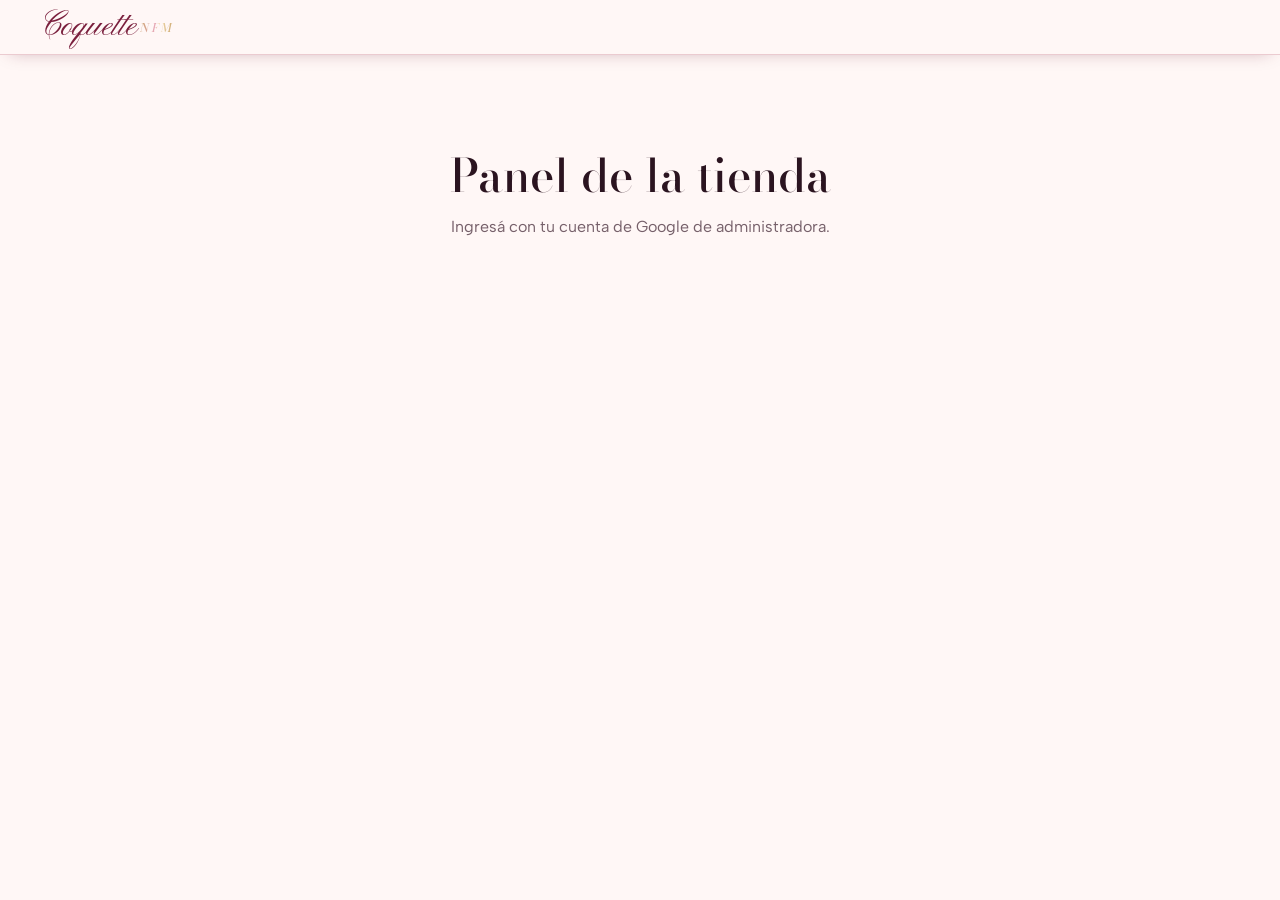
==== admin.html @ 736897d4 "Carrito agrupado: una tarjeta por prenda con sus colores/talles adentro Co-Authored-By: Claude Opus " ====
<!doctype html>
<html lang="es-AR">
<head>
  <meta charset="utf-8">
  <meta name="color-scheme" content="only light">
  <meta name="viewport" content="width=device-width, initial-scale=1, viewport-fit=cover">
  <meta name="robots" content="noindex">
  <title>Coquette · Administración</title>
  <link rel="preconnect" href="https://fonts.googleapis.com">
  <link rel="preconnect" href="https://fonts.gstatic.com" crossorigin>
  <link href="https://fonts.googleapis.com/css2?family=Bodoni+Moda:ital,opsz,wght@0,6..96,400..700;1,6..96,400..700&family=Albert+Sans:wght@400;500;600;700&display=swap" rel="stylesheet">
  <link rel="preload" href="fonts/pinyon-script.woff2" as="font" type="font/woff2" crossorigin>
  <link rel="stylesheet" href="styles.css?v=202611051848">
  <link rel="stylesheet" href="admin.css?v=202611051848">
</head>
<body class="admin">
  <header class="barra con-borde">
    <a class="marca" href="./">Coquette<small>NFM</small></a>
    <div class="barra-acciones">
      <span class="admin-email" id="adminEmail"></span>
      <button class="cuenta" id="btnSalir" hidden>Salir</button>
    </div>
  </header>

  <main class="admin-main">
    <section id="ingreso" class="admin-ingreso">
      <h1>Panel de la tienda</h1>
      <p>Ingresá con tu cuenta de Google de administradora.</p>
      <div class="google-btn" id="googleAdmin"></div>
      <p class="error" id="errorIngreso" role="alert" hidden></p>
    </section>

    <section id="panel" hidden>
      <nav class="pestanas" aria-label="Secciones del panel">
        <button data-vista="pedidos" aria-pressed="true">Pedidos</button>
        <button data-vista="publicaciones" aria-pressed="false">Publicaciones <span class="pestana-n" id="nPendientes" hidden>0</span></button>
      </nav>
      <div id="vistaPedidos">
      <div class="admin-cabeza">
        <h1>Pedidos</h1>
        <button class="boton secundario" id="btnRecargar">Actualizar</button>
      </div>
      <div class="resumen" id="resumen"></div>
      <form class="entrega-codigo" id="formCodigo" autocomplete="off">
        <h2>🤝 Entrega en punto de encuentro</h2>
        <p>Pedile a la clienta su código (le llegó por mail) y escribilo acá.</p>
        <div class="entrega-fila">
          <input id="codigoEntrega" maxlength="6" placeholder="Ej: BNB95T" aria-label="Código de entrega" autocapitalize="characters" spellcheck="false">
          <button class="boton principal" type="submit">Validar</button>
        </div>
        <div id="resultadoCodigo" aria-live="polite"></div>
        <details class="pendientes-encuentro" id="pendEncuentro">
          <summary>¿La clienta no tiene su código? <b>Reenviáselo</b> <span id="nPendEnc"></span></summary>
          <div id="listaPendEnc"></div>
        </details>
      </form>
      <div class="admin-filtros">
        <nav class="categorias admin-estados" id="filtros" aria-label="Filtrar por estado"></nav>
        <input type="search" id="buscar" placeholder="Buscar por pedido, nombre, email o teléfono" aria-label="Buscar pedidos">
      </div>
      <div id="lista" class="admin-lista" aria-live="polite"></div>
      </div>

      <div id="vistaPublicaciones" hidden>
        <div class="admin-cabeza">
          <h1>Publicaciones</h1>
          <button class="boton secundario" id="btnRecargarPub">Actualizar</button>
        </div>
        <p class="pub-ayuda">Los productos nuevos de Armony esperan acá hasta que los publiques. Las variantes con aviso ⚠️ no se venden hasta que Armony corrija el precio.</p>
        <div class="admin-filtros">
          <nav class="categorias admin-estados" id="filtrosPub" aria-label="Filtrar publicaciones"></nav>
          <input type="search" id="buscarPub" placeholder="Buscar producto" aria-label="Buscar producto">
        </div>
        <div id="listaPub" class="pub-lista" aria-live="polite"></div>
      </div>
    </section>
  </main>

  <dialog class="modal fotos-dlg" id="dlgFotos" aria-labelledby="tituloFotos">
    <div class="modal-contenido">
      <button class="cerrar" data-cerrar aria-label="Cerrar">×</button>
      <h2 id="tituloFotos">Fotos</h2>
      <p class="fotos-sub" id="fotosSub"></p>
      <div class="fotos-cambio" id="fotosCambio" hidden></div>
      <div class="fotos-eleccion" id="fotosEleccion">
        <p><b>¿Qué fotos se publican?</b> Tocá el círculo ○ de cada foto (de Armony o tuyas) en el orden que querés que aparezcan. La 1 es la portada.</p>
        <p class="eleccion-estado" id="eleccionEstado"></p>
        <button class="boton secundario" id="eleccionLimpiar" hidden>Quitar selección</button>
      </div>

      <section>
        <div class="fotos-cabeza">
          <h3>Fotos originales de Armony <small id="nArmony"></small></h3>
          <div class="fotos-botones">
            <button class="boton secundario" id="zipArmony">⬇ Descargar todas (alta calidad)</button>
            <a id="fotosLink" target="_blank" rel="noopener">Ver publicación ↗</a>
          </div>
        </div>
        <p class="fotos-nota">Tocá una foto para verla en grande. Las descargas son en la calidad original, para usarlas en Gemini.</p>
        <div class="fotos-grilla grande" id="fotosArmony"></div>
      </section>

      <section>
        <div class="fotos-cabeza">
          <h3>Mis fotos <small id="nMias"></small></h3>
          <div class="fotos-botones">
            <button class="boton secundario" id="zipMias" hidden>⬇ Descargar mis fotos</button>
            <label class="boton principal fotos-subir"><input type="file" id="fotosInput" accept="image/*" multiple hidden>＋ Subir fotos</label>
          </div>
        </div>
        <p class="fotos-nota">En tu Drive se guardan en buena calidad; la tienda muestra una versión liviana para que cargue rápido.</p>
        <p class="fotos-progreso" id="fotosProgreso" hidden></p>
        <div class="fotos-grilla grande" id="fotosMias"></div>
      </section>
    </div>
    <div class="visor" id="visor" hidden>
      <button class="visor-cerrar" data-visor="cerrar" aria-label="Cerrar">×</button>
      <button class="visor-flecha izq" data-visor="-1" aria-label="Anterior">‹</button>
      <img id="visorImg" alt="">
      <button class="visor-flecha der" data-visor="1" aria-label="Siguiente">›</button>
      <div class="visor-pie"><span id="visorCuenta"></span><a id="visorBajar" target="_blank" rel="noopener" class="boton principal">⬇ Abrir en alta calidad</a></div>
    </div>
  </dialog>

  <div class="tostada" id="tostada" role="status" aria-live="polite" hidden></div>

  <script src="config.js?v=202611051848"></script>
  <script src="https://accounts.google.com/gsi/client" async defer></script>
  <script src="admin.js?v=202611051848"></script>
</body>
</html>
---- styles.css ----
/* Coquette — hoja de estilos
   Paleta: leche (fondo), rosa empolvado (superficies), bordó (marca y acciones),
   ciruela (texto), pistacho (estado positivo). */
:root {
  --leche: #FFF7F6;
  --rosa: #F4D7DB;
  --rosa-claro: #FBEBED;
  --linea: #EBCBD0;
  --bordo: #7A1F3D;
  --bordo-hondo: #5C1229;
  --ciruela: #2B1420;
  --gris: #76606A;
  --pistacho: #C7D6AE;
  --pistacho-hondo: #3F5A22;
  --alerta: #A3261F;
  --serif: "Bodoni Moda", "Didot", Georgia, serif;
  --sans: "Albert Sans", system-ui, -apple-system, "Segoe UI", sans-serif;
  --borde: 1px solid var(--linea);
  --sombra: 0 18px 50px rgba(92, 18, 41, .18);
  --ancho: 1240px;
  --gutter: clamp(16px, 4vw, 40px);
  color-scheme: light;
}

* { box-sizing: border-box; }
html { -webkit-text-size-adjust: 100%; scroll-behavior: smooth; }
body {
  margin: 0;
  background: var(--leche);
  color: var(--ciruela);
  font: 400 16px/1.55 var(--sans);
  overflow-x: hidden;
}
img { display: block; max-width: 100%; }
button, input, select { font: inherit; color: inherit; }
button { cursor: pointer; }
a { color: var(--bordo); }
:focus-visible { outline: 2px solid var(--bordo); outline-offset: 3px; border-radius: 4px; }
[hidden] { display: none !important; }

.saltar { position: absolute; left: -999px; top: 8px; background: var(--bordo); color: #fff; padding: 8px 14px; z-index: 50; border-radius: 6px; }
.saltar:focus { left: 8px; }

/* ---------- Barra ---------- */
.barra {
  position: sticky; top: 0; z-index: 20;
  display: flex; flex-wrap: wrap; align-items: center; justify-content: space-between;
  gap: 8px 12px;
  padding: 10px var(--gutter);
  background: color-mix(in srgb, var(--leche) 92%, transparent);
  backdrop-filter: saturate(1.4) blur(10px);
  border-bottom: 1px solid transparent;
  transition: border-color .2s;
}
.barra.con-borde { border-bottom-color: var(--linea); }
.marca {
  font: italic 500 30px/1 var(--serif);
  color: var(--bordo); text-decoration: none; letter-spacing: -.01em;
}
.barra-acciones { display: flex; align-items: center; gap: 4px; }
.icono {
  position: relative; display: grid; place-items: center;
  width: 44px; height: 44px; border: 0; background: none; border-radius: 50%;
}
.icono:hover { background: var(--rosa-claro); }
.icono svg { width: 23px; height: 23px; fill: none; stroke: var(--ciruela); stroke-width: 1.6; stroke-linecap: round; stroke-linejoin: round; }
.cuenta {
  height: 36px; padding: 0 14px; border-radius: 18px;
  border: var(--borde); background: #fff; font-weight: 500; font-size: 14px;
  max-width: 150px; overflow: hidden; text-overflow: ellipsis; white-space: nowrap;
}
.cuenta:hover { border-color: var(--bordo); }
.contador {
  position: absolute; top: 4px; right: 2px;
  min-width: 19px; height: 19px; padding: 0 5px; border-radius: 10px;
  background: var(--bordo); color: #fff; font-size: 11px; font-weight: 700; line-height: 19px; text-align: center;
}
.contador.salta { animation: salta .4s ease; }
@keyframes salta { 40% { transform: scale(1.35); } }
.busqueda { flex-basis: 100%; }
.busqueda input {
  width: 100%; height: 44px; padding: 0 16px; border-radius: 22px;
  border: var(--borde); background: #fff; font-size: 16px;
}

/* ---------- Portada con perchero ---------- */
.portada { max-width: var(--ancho); margin: 0 auto; padding: clamp(12px, 3vw, 28px) var(--gutter) 0; }
.portada-marca {
  margin: 0;
  font: italic 400 clamp(96px, 24vw, 300px)/.82 var(--serif);
  letter-spacing: -.045em; color: var(--bordo);
  margin-left: -.04em;
  padding-bottom: .16em; /* lugar para la cola de la "q" */
}
.tarjeta, .prenda { color: inherit; text-decoration: none; }
@media (min-width: 900px) {
  .portada { display: grid; grid-template-columns: auto 1fr; align-items: end; column-gap: 48px; }
  .portada-texto { margin: 0 0 3.2em; justify-self: start; }
  .perchero { grid-column: 1 / -1; }
}
.tostada .chip { color: var(--ciruela); }
.portada-texto { max-width: 34ch; margin: 14px 0 0; font-size: clamp(16px, 2vw, 19px); color: var(--gris); }

.perchero { position: relative; margin: clamp(26px, 5vw, 48px) 0 0 calc(50% - 50vw); width: 100vw; }
.perchero .perchero-prendas { padding-left: max(var(--gutter), calc((100vw - var(--ancho)) / 2 + var(--gutter))); }
.perchero-barra {
  position: absolute; left: 0; right: 0; top: 10px; height: 3px;
  background: linear-gradient(90deg, #b9a07a, #e9d8b6 30%, #b9a07a 60%, #e9d8b6);
  box-shadow: 0 1px 0 rgba(0,0,0,.08);
}
.perchero-prendas {
  display: flex; gap: clamp(14px, 2vw, 24px);
  padding: 0 var(--gutter) 8px;
  overflow-x: auto; scrollbar-width: none;
}
.perchero-prendas::-webkit-scrollbar { display: none; }
.prenda {
  flex: 0 0 auto; width: clamp(132px, 30vw, 210px);
  border: 0; padding: 0; background: none; text-align: left;
  scroll-snap-align: start;
  transform-origin: 50% 0;
}
.prenda::before { /* gancho de la percha */
  content: ""; display: block; width: 18px; height: 22px; margin: 0 auto -2px;
  border: 2px solid #b9a07a; border-bottom: 0; border-radius: 10px 10px 0 0;
}
.prenda img {
  width: 100%; aspect-ratio: 3 / 4.2; object-fit: cover;
  border-radius: 999px 999px 10px 10px;
  background: var(--rosa);
}
.prenda span { display: block; margin-top: 8px; font-size: 13px; color: var(--gris); }
.cargando .prenda img { animation: brilla 1.4s ease-in-out infinite; }
@keyframes brilla { 50% { opacity: .55; } }
.perchero.mece .prenda { animation: mece 1.6s ease-out both; }
.perchero.mece .prenda:nth-child(2n) { animation-delay: .08s; }
.perchero.mece .prenda:nth-child(3n) { animation-delay: .16s; }
@keyframes mece { 0% { transform: rotate(-4deg); } 35% { transform: rotate(2.5deg); } 65% { transform: rotate(-1deg); } 100% { transform: rotate(0); } }

/* ---------- Catálogo ---------- */
.catalogo { max-width: var(--ancho); margin: 0 auto; padding: clamp(36px, 6vw, 64px) var(--gutter) 64px; }
.categorias {
  display: flex; gap: 8px; overflow-x: auto; scrollbar-width: none;
  margin: 0 calc(var(--gutter) * -1); padding: 0 var(--gutter) 4px;
  position: sticky; top: 64px; z-index: 5; background: var(--leche);
  padding-top: 8px; padding-bottom: 10px;
}
.categorias::-webkit-scrollbar { display: none; }
.chip {
  flex: 0 0 auto; height: 38px; padding: 0 16px; border-radius: 19px;
  border: var(--borde); background: #fff; font-size: 15px; white-space: nowrap;
}
.chip:hover { border-color: var(--bordo); }
.chip[aria-pressed="true"] { background: var(--bordo); border-color: var(--bordo); color: #fff; }
.resultado { margin: 14px 0 18px; color: var(--gris); font-size: 14px; }

.grilla {
  display: grid; gap: clamp(18px, 2.5vw, 32px) clamp(12px, 2vw, 24px);
  grid-template-columns: repeat(2, minmax(0, 1fr));
}
@media (min-width: 760px) { .grilla { grid-template-columns: repeat(3, minmax(0, 1fr)); } }
@media (min-width: 1100px) { .grilla { grid-template-columns: repeat(4, minmax(0, 1fr)); } }

.tarjeta {
  display: block; width: 100%; padding: 0; border: 0; background: none; text-align: left;
}
.tarjeta-foto { position: relative; overflow: hidden; border-radius: 6px; background: var(--rosa); aspect-ratio: 3 / 4; }
.tarjeta-foto img { width: 100%; height: 100%; object-fit: cover; transition: transform .5s ease; }
.tarjeta:hover .tarjeta-foto img { transform: scale(1.035); }
.tarjeta-foto .segunda { position: absolute; inset: 0; opacity: 0; transition: opacity .35s; }
@media (hover: hover) { .tarjeta:hover .tarjeta-foto .segunda { opacity: 1; } }
.etiqueta {
  position: absolute; left: 8px; top: 8px;
  padding: 3px 9px; border-radius: 12px; font-size: 12px; font-weight: 600;
  background: var(--pistacho); color: var(--pistacho-hondo);
}
.tarjeta-nombre { margin: 10px 0 2px; font: 500 clamp(16px, 1.8vw, 19px)/1.25 var(--serif); }
.tarjeta-precio { margin: 0; font-weight: 600; font-size: 15px; }
.tarjeta-pack { margin: 2px 0 0; font-size: 13px; color: var(--gris); }
.tarjeta-colores { display: flex; gap: 4px; margin-top: 7px; }
.tarjeta-colores i { width: 12px; height: 12px; border-radius: 50%; border: 1px solid rgba(43,20,32,.18); }
.tarjeta-colores small { font-size: 12px; color: var(--gris); margin-left: 2px; line-height: 12px; }
.esqueleto .tarjeta-foto { animation: brilla 1.4s ease-in-out infinite; }
.esqueleto .tarjeta-nombre, .esqueleto .tarjeta-precio { height: 14px; background: var(--rosa); border-radius: 4px; color: transparent; }
.esqueleto .tarjeta-precio { width: 50%; margin-top: 8px; }

.vacio { text-align: center; padding: 40px 0; color: var(--gris); }

/* ---------- Botones ---------- */
.boton {
  display: inline-flex; align-items: center; justify-content: center; gap: 8px;
  min-height: 50px; padding: 0 24px; border-radius: 25px; border: 1px solid transparent;
  font-weight: 600; font-size: 16px; text-decoration: none;
  transition: background .15s, transform .1s;
}
.boton:active { transform: scale(.98); }
.boton.principal { background: var(--bordo); color: #fff; }
.boton.principal:hover { background: var(--bordo-hondo); }
.boton.principal:disabled { background: #b88c9a; cursor: not-allowed; }
.boton.secundario { background: #fff; border-color: var(--linea); color: var(--ciruela); }
.boton.secundario:hover { border-color: var(--bordo); }
.boton.ancho { width: 100%; }
.boton .girando { width: 18px; height: 18px; border: 2px solid rgba(255,255,255,.4); border-top-color: #fff; border-radius: 50%; animation: gira .8s linear infinite; }
@keyframes gira { to { transform: rotate(360deg); } }

.cerrar {
  position: absolute; top: 10px; right: 10px; z-index: 3;
  width: 40px; height: 40px; border-radius: 50%; border: 0;
  background: rgba(255,255,255,.92); font-size: 26px; line-height: 1;
  box-shadow: 0 2px 10px rgba(0,0,0,.08);
}

/* ---------- Diálogos ---------- */
dialog { border: 0; padding: 0; color: var(--ciruela); max-width: none; max-height: none; }
dialog::backdrop { background: rgba(43, 20, 32, .45); backdrop-filter: blur(2px); }
body.bloqueado { overflow: hidden; }

/* Ficha: hoja inferior en celular, modal en compu */
.hoja { width: 100%; height: 100%; margin: 0; background: transparent; }
.hoja[open] { display: flex; align-items: flex-end; }
.hoja-contenido {
  position: relative; width: 100%; max-height: 94dvh; overflow: auto;
  background: var(--leche); border-radius: 22px 22px 0 0;
  animation: sube .32s cubic-bezier(.2,.8,.2,1);
}
@keyframes sube { from { transform: translateY(40px); opacity: 0; } }
@media (min-width: 860px) {
  .hoja[open] { align-items: center; justify-content: center; }
  .hoja-contenido { width: min(1040px, 94vw); max-height: 90vh; border-radius: 16px; }
  .ficha { display: grid; grid-template-columns: 1.05fr 1fr; }
  .ficha .galeria { position: sticky; top: 0; align-self: start; }
}
.galeria { position: relative; background: var(--rosa); }
.galeria-fotos {
  display: flex; overflow-x: auto; scroll-snap-type: x mandatory; scrollbar-width: none;
}
.galeria-fotos::-webkit-scrollbar { display: none; }
.galeria-fotos img { flex: 0 0 100%; width: 100%; aspect-ratio: 3 / 4; object-fit: cover; scroll-snap-align: center; }
@media (min-width: 860px) { .galeria-fotos img { max-height: 90vh; } }
.galeria-puntos { position: absolute; left: 0; right: 0; bottom: 12px; display: flex; justify-content: center; gap: 6px; }
.galeria-puntos button { width: 8px; height: 8px; padding: 0; border-radius: 50%; border: 0; background: rgba(255,255,255,.6); }
.galeria-puntos button[aria-current="true"] { background: #fff; width: 22px; border-radius: 4px; }
.ficha-info { padding: 22px var(--gutter) 30px; }
@media (min-width: 860px) { .ficha-info { padding: 40px 40px 36px; } }
.ficha-cat { margin: 0; font-size: 14px; color: var(--gris); }
.ficha-nombre { margin: 4px 0 10px; font: 500 clamp(28px, 4vw, 40px)/1.08 var(--serif); letter-spacing: -.01em; }
.ficha-precio { margin: 0; font-size: 24px; font-weight: 700; }
.ficha-precio small { font-size: 14px; font-weight: 500; color: var(--gris); }
.ficha-cuotas { margin: 2px 0 20px; font-size: 14px; color: var(--pistacho-hondo); }
.opcion { margin-bottom: 18px; }
.opcion-titulo { margin: 0 0 8px; font-size: 14px; font-weight: 600; }
.opcion-titulo span { font-weight: 400; color: var(--gris); }
.segmentado { display: inline-flex; padding: 3px; border-radius: 24px; background: var(--rosa-claro); border: var(--borde); }
.segmentado button {
  min-height: 40px; padding: 0 16px; border: 0; border-radius: 20px; background: none; font-weight: 500;
}
.segmentado button[aria-pressed="true"] { background: #fff; box-shadow: 0 1px 4px rgba(92,18,41,.15); color: var(--bordo); font-weight: 700; }
.pastillas { display: flex; flex-wrap: wrap; gap: 8px; }
.pastilla {
  display: inline-flex; align-items: center; gap: 8px;
  min-height: 40px; padding: 0 14px; border-radius: 20px;
  border: var(--borde); background: #fff; font-size: 15px;
}
.pastilla i { width: 16px; height: 16px; border-radius: 50%; border: 1px solid rgba(43,20,32,.2); }
.pastilla[aria-pressed="true"] { border-color: var(--bordo); box-shadow: inset 0 0 0 1px var(--bordo); color: var(--bordo); font-weight: 600; }
.pastilla:disabled { color: #b8a6ad; text-decoration: line-through; cursor: not-allowed; background: transparent; }
.ficha-compra { display: flex; gap: 10px; margin-top: 24px; }
.ficha-compra .boton { flex: 1; }
.cantidad { display: flex; align-items: center; border: var(--borde); border-radius: 25px; background: #fff; }
.cantidad button { width: 42px; height: 48px; border: 0; background: none; font-size: 20px; }
.cantidad output { min-width: 22px; text-align: center; font-weight: 600; }
.aviso-chico { font-size: 13px; color: var(--gris); margin: 10px 0 0; min-height: 1em; }
.centro { text-align: center; }
.ficha-desc { margin-top: 24px; border-top: var(--borde); padding-top: 14px; }
.ficha-desc summary { cursor: pointer; font-weight: 600; }
.ficha-desc div { white-space: pre-line; color: var(--gris); font-size: 15px; margin-top: 8px; max-width: 62ch; }

/* Carrito: cajón lateral */
.cajon { width: 100%; height: 100%; margin: 0; background: transparent; }
.cajon[open] { display: flex; justify-content: flex-end; }
.cajon-contenido {
  display: flex; flex-direction: column; width: min(460px, 100%); height: 100dvh;
  background: var(--leche); animation: entra .3s cubic-bezier(.2,.8,.2,1);
}
@keyframes entra { from { transform: translateX(40px); opacity: 0; } }
.cajon-cabeza { position: relative; display: flex; align-items: center; gap: 6px; padding: 16px var(--gutter); border-bottom: var(--borde); }
.cajon-cabeza h2 { margin: 0; font: 500 26px/1.1 var(--serif); }
.cajon-cabeza .cerrar { position: static; margin-left: auto; box-shadow: none; background: none; }
.volver { width: 36px; height: 36px; border: 0; border-radius: 50%; background: none; font-size: 30px; line-height: 1; }
.cajon-cuerpo { flex: 1; overflow: auto; padding: 8px var(--gutter) 20px; }
.cajon-pie { padding: 14px var(--gutter) calc(16px + env(safe-area-inset-bottom)); border-top: var(--borde); background: #fff; }
.lineas { list-style: none; margin: 0; padding: 0; }
.linea { display: grid; grid-template-columns: 76px 1fr auto; gap: 12px; padding: 14px 0; border-bottom: var(--borde); }
.linea img { width: 76px; height: 100px; object-fit: cover; border-radius: 6px; background: var(--rosa); }
.linea h3 { margin: 0; font: 500 17px/1.2 var(--serif); }
.linea p { margin: 2px 0 8px; font-size: 13px; color: var(--gris); }
.linea .cantidad { display: inline-flex; }
.linea .cantidad button { width: 34px; height: 34px; font-size: 17px; }
.linea-precio { text-align: right; font-weight: 600; }
.quitar { display: block; margin: 6px 0 0 auto; border: 0; background: none; color: var(--gris); font-size: 13px; text-decoration: underline; }
.totales { margin: 0 0 12px; }
.totales div { display: flex; justify-content: space-between; padding: 2px 0; }
.totales dt { color: var(--gris); }
.totales dd { margin: 0; }
.totales .total { font-size: 19px; font-weight: 700; padding-top: 6px; }
.totales .total dt { color: var(--ciruela); }

/* Formulario */
.form fieldset { border: 0; padding: 0; margin: 18px 0 6px; }
.form legend { font: 500 19px/1.2 var(--serif); margin-bottom: 10px; padding: 0; }
.form label { display: block; font-size: 14px; font-weight: 500; margin-bottom: 12px; }
.form input:not([type=radio]), .form select {
  display: block; width: 100%; height: 48px; margin-top: 5px; padding: 0 14px;
  border-radius: 10px; border: var(--borde); background: #fff; font-size: 16px;
}
.form input:focus, .form select:focus { border-color: var(--bordo); outline: none; box-shadow: 0 0 0 3px rgba(122,31,61,.14); }
.form input[aria-invalid="true"], .form select[aria-invalid="true"] { border-color: var(--alerta); }
.dos { display: grid; grid-template-columns: 1fr 1fr; gap: 10px; }
.metodos { display: grid; grid-template-columns: 1fr 1fr; gap: 10px; margin-bottom: 14px; }
.metodo { margin: 0 !important; }
.metodo input { position: absolute; opacity: 0; pointer-events: none; }
.metodo span {
  display: block; height: 100%; padding: 12px 14px; border-radius: 12px; border: var(--borde); background: #fff;
}
.metodo span b { display: block; font-size: 15px; }
.metodo span small { display: block; color: var(--gris); font-weight: 400; font-size: 13px; }
.metodo input:checked + span { border-color: var(--bordo); box-shadow: inset 0 0 0 1px var(--bordo); }
.metodo input:focus-visible + span { outline: 2px solid var(--bordo); outline-offset: 2px; }
.sesion-linea { font-size: 14px; color: var(--gris); margin: 12px 0 0; }
.sesion-linea button { border: 0; background: none; color: var(--bordo); text-decoration: underline; padding: 0; font-size: 14px; }
.error { color: var(--alerta); background: #FCE8E6; padding: 10px 14px; border-radius: 10px; font-size: 14px; }
.login-caja { padding: 24px 0; }
.login-caja p { margin: 0 0 16px; color: var(--gris); }
.google-btn { min-height: 44px; }
.google-demo { width: 100%; }

/* Modales chicos */
.modal { width: 100%; height: 100%; margin: 0; background: transparent; }
.modal[open] { display: grid; place-items: center; padding: 16px; }
.modal-contenido {
  position: relative; width: min(480px, 100%); max-height: 88dvh; overflow: auto;
  background: var(--leche); border-radius: 18px; padding: 28px 24px 24px; box-shadow: var(--sombra);
  animation: sube .28s ease;
}
.modal-contenido h2 { margin: 0 0 10px; font: 500 28px/1.1 var(--serif); padding-right: 36px; }
.modal-contenido.centro h2 { padding-right: 0; }
.sello {
  width: 74px; height: 74px; margin: 0 auto 14px; border-radius: 50%;
  display: grid; place-items: center; font-size: 34px; background: var(--rosa);
}
.sello.ok { background: var(--pistacho); color: var(--pistacho-hondo); }
.sello.mal { background: #FCE8E6; color: var(--alerta); }
.pedidos { margin: 14px 0 18px; }
.pedido-mini { padding: 12px 0; border-bottom: var(--borde); font-size: 14px; }
.pedido-mini b { font-size: 15px; }
.pedido-mini p { margin: 4px 0 0; color: var(--gris); white-space: pre-line; }
.estado { display: inline-block; padding: 2px 10px; border-radius: 10px; font-size: 12px; font-weight: 600; background: var(--rosa); }
.estado.Pagado, .estado.Preparando, .estado.Entregado { background: var(--pistacho); color: var(--pistacho-hondo); }
.estado.Enviado { background: #DCE6F5; color: #23406E; }
.estado.Pago-rechazado, .estado.Cancelado, .estado.Revisar-pago { background: #FCE8E6; color: var(--alerta); }

.tostada {
  position: fixed; left: 50%; bottom: calc(20px + env(safe-area-inset-bottom)); z-index: 100;
  transform: translateX(-50%); max-width: calc(100% - 32px);
  padding: 12px 18px; border-radius: 24px; background: var(--ciruela); color: #fff; font-size: 15px;
  box-shadow: var(--sombra); animation: sube .25s ease;
}

/* Pie */
.pie { border-top: var(--borde); padding: 36px var(--gutter) calc(40px + env(safe-area-inset-bottom)); max-width: var(--ancho); margin: 0 auto; }
.pie-marca { margin: 0 0 10px; font: italic 400 44px/1 var(--serif); color: var(--bordo); }
.pie ul { list-style: none; margin: 0; padding: 0; color: var(--gris); font-size: 14px; display: grid; gap: 6px; }
.demo-banda { background: var(--ciruela); color: #fff; text-align: center; font-size: 13px; padding: 6px 12px; }

@media (prefers-reduced-motion: reduce) {
  *, *::before, *::after { animation: none !important; transition: none !important; scroll-behavior: auto !important; }
}

/* Firma NFM (Nova Family Market) junto al nombre */
.marca small, .portada-marca small, .pie-marca small {
  font: 600 .3em/1 var(--sans); font-style: normal; letter-spacing: .12em;
  color: var(--gris); margin-left: .35em; vertical-align: .2em;
}
.marca small { font-size: 11px; vertical-align: 3px; }
.portada-marca small { font-size: max(12px, .085em); vertical-align: .55em; margin-left: .25em; letter-spacing: .16em; }
.pie-marca small { font-size: 12px; vertical-align: 6px; }
.portada-marca { font-size: clamp(84px, 20vw, 250px); }

/* ---------- Perchero en carrusel con arcos de colores ---------- */
.perchero-prendas { cursor: grab; user-select: none; -webkit-user-select: none; }
.perchero-prendas.arrastrando { cursor: grabbing; }
.prenda { width: clamp(140px, 30vw, 220px); }
.prenda .arco {
  display: block; padding: 7px 7px 0;
  border-radius: 999px 999px 12px 12px;
  background: var(--tono, var(--rosa));
  transition: transform .35s cubic-bezier(.2,.8,.2,1), box-shadow .35s;
}
.prenda .arco img {
  width: 100%; aspect-ratio: 3 / 4.2; object-fit: cover;
  border-radius: 999px 999px 8px 8px; background: color-mix(in srgb, var(--tono, var(--rosa)) 70%, #fff);
  pointer-events: none;
}
.prenda img { border-radius: 999px 999px 8px 8px; }
.prenda-nombre { display: block; margin-top: 9px; font-size: 13px; color: var(--gris); }
@media (hover: hover) {
  .prenda:hover .arco { transform: translateY(6px) rotate(-1.2deg); box-shadow: 0 16px 30px -12px rgba(92,18,41,.35); }
  .prenda:hover .prenda-nombre { color: var(--bordo); }
}
.perchero-flecha {
  position: absolute; top: 46%; z-index: 2; display: none;
  width: 46px; height: 46px; border-radius: 50%; border: var(--borde);
  background: rgba(255,255,255,.92); font-size: 28px; line-height: 1; color: var(--bordo);
  box-shadow: 0 6px 20px rgba(92,18,41,.15);
}
.perchero-flecha.izq { left: max(12px, calc((100vw - var(--ancho)) / 2)); }
.perchero-flecha.der { right: max(12px, calc((100vw - var(--ancho)) / 2)); }
@media (hover: hover) and (min-width: 760px) { .perchero-flecha { display: grid; place-items: center; } }

/* ---------- Brillo mágico en lugar de la flecha del mouse ---------- */
body.cursor-magico, body.cursor-magico a, body.cursor-magico button, body.cursor-magico summary,
body.cursor-magico label, body.cursor-magico select, body.cursor-magico .perchero-prendas { cursor: none; }
body.cursor-magico input, body.cursor-magico textarea { cursor: text; }
.brillo-capa { position: fixed; inset: 0; z-index: 2147483000; pointer-events: none; opacity: 0; transition: opacity .2s; }
.brillo-capa.visible { opacity: 1; }
.brillo {
  position: fixed; left: 0; top: 0; width: 14px; height: 14px; margin: -7px 0 0 -7px; border-radius: 50%;
  background: radial-gradient(circle, #fff 0 30%, #FFE3EA 45%, rgba(242,196,109,.55) 70%, transparent 72%);
  box-shadow: 0 0 12px 4px rgba(247,183,198,.85), 0 0 26px 8px rgba(242,196,109,.35);
  transition: width .22s, height .22s, margin .22s, background .22s;
  will-change: transform;
}
.brillo.grande {
  width: 38px; height: 38px; margin: -19px 0 0 -19px;
  background: radial-gradient(circle, rgba(255,255,255,.95) 0 10%, rgba(255,227,234,.5) 30%, transparent 62%);
  box-shadow: 0 0 0 1.5px rgba(122,31,61,.55), 0 0 22px 6px rgba(247,183,198,.7);
}
.brillo-capa.en-texto .brillo { opacity: 0; }
.chispa {
  position: fixed; width: var(--t); height: var(--t); margin: calc(var(--t) / -2) 0 0 calc(var(--t) / -2);
  font-size: 16px; background: var(--h);
  clip-path: polygon(50% 0, 61% 39%, 100% 50%, 61% 61%, 50% 100%, 39% 61%, 0 50%, 39% 39%);
  filter: drop-shadow(0 0 3px var(--h));
  animation: chispa .8s ease-out forwards;
}
@keyframes chispa {
  0% { transform: translate(0, 0) scale(.4) rotate(0); opacity: 1; }
  60% { opacity: .9; }
  100% { transform: translate(var(--dx), var(--dy)) scale(1) rotate(90deg); opacity: 0; }
}
.prenda .arco { margin-top: 0; font-size: inherit; color: inherit; }

/* ---------- Firma "Coquette" en cursiva que se escribe sola ---------- */
@font-face {
  font-family: "Pinyon Script";
  src: url("fonts/pinyon-script.woff2") format("woff2");
  font-weight: 400; font-style: normal; font-display: block;
}
:root { --firma: "Pinyon Script", "Snell Roundhand", "Apple Chancery", cursive; }
.marca, .pie-marca { font-family: var(--firma); font-style: normal; font-weight: 400; }
.marca { font-size: 34px; }
.pie-marca { font-size: 52px; }

.portada { display: block; text-align: center; }
.portada-marca {
  font-family: var(--firma); font-style: normal; font-weight: 400;
  font-size: clamp(92px, 23vw, 270px); line-height: 1.15;
  letter-spacing: 0; margin: 0 auto; padding: .04em 0 .12em;
  display: flex; justify-content: center; align-items: baseline; flex-wrap: nowrap;
}
.firma-caja { position: relative; display: inline-block; padding: 0 .08em; }
.firma {
  display: inline-block;
  /* empieza tapada y se destapa de izquierda a derecha, como escrita a mano */
  clip-path: inset(-30% 100% -45% -6%);
}
.portada-marca small { opacity: 0; transform: translateY(.2em); }
.pluma {
  position: absolute; left: 0; top: 46%; width: .14em; height: .14em; margin: -.07em 0 0 -.07em;
  border-radius: 50%; opacity: 0; pointer-events: none;
  background: radial-gradient(circle, #fff 0 25%, #FFE3EA 45%, rgba(242,196,109,.6) 70%, transparent 72%);
  box-shadow: 0 0 .12em .05em rgba(247,183,198,.9), 0 0 .3em .1em rgba(242,196,109,.45);
}
.portada.escribe .firma { animation: escribir 2.8s cubic-bezier(.55,.1,.35,1) .15s forwards; }
.portada.escribe .pluma { animation: pluma 2.8s cubic-bezier(.55,.1,.35,1) .15s forwards; }
.portada.escribe .portada-marca small { animation: aparece .7s ease 2.7s forwards; }
.portada.escrito .firma { clip-path: none; }
.portada.escrito .portada-marca small { opacity: 1; transform: none; }
@keyframes escribir {
  0%   { clip-path: inset(-30% 100% -45% -6%); }
  100% { clip-path: inset(-30% -6% -45% -6%); }
}
@keyframes pluma {
  0%   { left: 2%;  top: 58%; opacity: 0; }
  6%   { opacity: 1; }
  18%  { top: 34%; }
  32%  { top: 62%; }
  46%  { top: 40%; }
  60%  { top: 60%; }
  74%  { top: 30%; }
  88%  { top: 55%; opacity: 1; }
  100% { left: 99%; top: 48%; opacity: 0; }
}
@keyframes aparece { to { opacity: 1; transform: none; } }
@media (prefers-reduced-motion: reduce) {
  .firma { clip-path: none; }
  .portada-marca small { opacity: 1; transform: none; }
  .pluma { display: none; }
}
@media (min-width: 900px) {
  .portada { display: block; }
}

/* ---------- Brillos de la firma y NFM a juego ---------- */
:root {
  --oro: #C9A36A;
  --oro-claro: #F3DDB0;
  --rosa-oro: #E7A9B8;
}
/* NFM: misma letra elegante de la tienda, en dorado rosado */
.marca small, .portada-marca small, .pie-marca small {
  font-family: var(--serif); font-style: italic; font-weight: 500;
  letter-spacing: .2em; color: var(--oro);
  background: linear-gradient(100deg, var(--oro) 0%, var(--rosa-oro) 45%, var(--oro-claro) 55%, var(--oro) 100%);
  -webkit-background-clip: text; background-clip: text; -webkit-text-fill-color: transparent;
}
.marca small { font-size: 12px; margin-left: 4px; }
.pie-marca small { font-size: 13px; }
.portada-marca small { font-size: max(14px, .1em); margin-left: .1em; align-self: flex-end; padding-bottom: .42em; }

/* Destello que recorre la palabra (una pasada al terminar de escribir y otra cada tanto) */
.firma {
  background: linear-gradient(105deg, var(--bordo) 0 38%, #C9567A 45%, #FFF2DE 50%, #C9567A 55%, var(--bordo) 62% 100%);
  background-size: 260% 100%; background-position: 100% 0;
  -webkit-background-clip: text; background-clip: text;
  -webkit-text-fill-color: transparent; color: var(--bordo);
}
.portada.escrito .firma { animation: destello-pasada 7s ease-in-out .2s infinite; }
@keyframes destello-pasada {
  0% { background-position: 100% 0; }
  22% { background-position: 0% 0; }
  100% { background-position: 0% 0; }
}

/* Estrellitas que titilan alrededor de las letras */
.destello {
  position: absolute; width: .07em; height: .07em; pointer-events: none; opacity: 0;
  background: radial-gradient(circle, #fff 0 20%, var(--oro-claro) 45%, transparent 70%);
  clip-path: polygon(50% 0, 60% 40%, 100% 50%, 60% 60%, 50% 100%, 40% 60%, 0 50%, 40% 40%);
  filter: drop-shadow(0 0 .03em #fff) drop-shadow(0 0 .06em var(--rosa-oro));
}
.destello.d1 { left: 9%;  top: 18%; --t: .06em; }
.destello.d2 { left: 27%; top: 64%; width: .05em; height: .05em; }
.destello.d3 { left: 41%; top: 30%; width: .09em; height: .09em; }
.destello.d4 { left: 55%; top: 70%; width: .05em; height: .05em; }
.destello.d5 { left: 66%; top: 12%; width: .08em; height: .08em; }
.destello.d6 { left: 78%; top: 52%; }
.destello.d7 { left: 90%; top: 22%; width: .06em; height: .06em; }
.destello.d8 { left: 18%; top: 88%; width: .05em; height: .05em; }
.portada.escrito .destello { animation: titila 3.2s ease-in-out infinite; }
.portada.escrito .d2 { animation-delay: .5s; }
.portada.escrito .d3 { animation-delay: 1.1s; }
.portada.escrito .d4 { animation-delay: 1.7s; }
.portada.escrito .d5 { animation-delay: .3s; }
.portada.escrito .d6 { animation-delay: 2.2s; }
.portada.escrito .d7 { animation-delay: 1.4s; }
.portada.escrito .d8 { animation-delay: 2.7s; }
@keyframes titila {
  0%, 100% { opacity: 0; transform: scale(.2) rotate(0deg); }
  12% { opacity: 1; transform: scale(1.15) rotate(20deg); }
  24% { opacity: .9; transform: scale(.8) rotate(45deg); }
  36% { opacity: 0; transform: scale(.2) rotate(70deg); }
}
/* Mientras se escribe, las estrellas acompañan la pluma */
.portada.escribe .destello { animation: titila 1.2s ease-out both; }
.portada.escribe .d1 { animation-delay: .5s; }  .portada.escribe .d8 { animation-delay: .8s; }
.portada.escribe .d2 { animation-delay: 1s; }   .portada.escribe .d3 { animation-delay: 1.3s; }
.portada.escribe .d4 { animation-delay: 1.7s; } .portada.escribe .d5 { animation-delay: 2s; }
.portada.escribe .d6 { animation-delay: 2.3s; } .portada.escribe .d7 { animation-delay: 2.6s; }
@media (prefers-reduced-motion: reduce) {
  .destello { display: none; }
  .firma { background-position: 0 0; }
}

/* Ajustes: lugar para las colas de la letra (el brillo no las corta), estrellas más visibles, NFM en la línea */
.firma { padding: .12em .22em .38em .18em; margin: -.12em -.22em -.38em -.18em; }
.portada-marca small { align-self: auto; padding-bottom: 0; }
.destello {
  z-index: 2; width: .11em; height: .11em;
  background: radial-gradient(circle, #fff 0 35%, var(--oro-claro) 60%, var(--oro) 100%);
  filter: drop-shadow(0 0 .04em #fff) drop-shadow(0 0 .1em rgba(231,169,184,.9));
}
.destello.d2, .destello.d4, .destello.d8 { width: .08em; height: .08em; }
.destello.d3, .destello.d5 { width: .14em; height: .14em; }
.destello { width: .15em; height: .15em; }
.destello.d2, .destello.d4, .destello.d8 { width: .11em; height: .11em; }
.destello.d3, .destello.d5 { width: .19em; height: .19em; }

/* ---------- Firma trazada a mano, letra por letra ---------- */
.portada-marca { font-size: clamp(56px, 14vw, 150px); }
.firma-svg { display: block; width: clamp(250px, 66vw, 600px); height: auto; overflow: visible; }
.trazo {
  fill: transparent; stroke: var(--bordo); stroke-width: 1.3;
  stroke-linecap: round; stroke-linejoin: round;
  stroke-dasharray: 1; stroke-dashoffset: 1;
}
.portada.escribe .trazo {
  animation: trazar .6s cubic-bezier(.5,.1,.4,1) forwards, rellenar .5s ease forwards;
  animation-delay: calc(.2s + var(--i) * .32s), calc(.6s + var(--i) * .32s);
}
.portada.escrito .trazo { fill: url(#firmaBrillo); stroke: none; stroke-dashoffset: 0; animation: none; }
@keyframes trazar { to { stroke-dashoffset: 0; } }
@keyframes rellenar { to { fill: var(--bordo); stroke-width: .2; } }
.portada.escribe .portada-marca small { animation: aparece .7s ease 2.9s forwards; }
.portada-marca small { padding-bottom: .5em; align-self: flex-end; }
@media (prefers-reduced-motion: reduce) {
  .trazo { fill: var(--bordo); stroke: none; stroke-dashoffset: 0; animation: none !important; }
}
/* NFM a la altura de la línea de escritura de "Coquette" */
.portada { --fw: clamp(250px, 66vw, 600px); }
.firma-svg { width: var(--fw); }
.portada-marca { align-items: flex-start; }
.portada-marca small { align-self: flex-start; padding-bottom: 0; margin-top: calc(var(--fw) * .397 * .5); margin-left: -.05em; }

/* ---------- Título más chico ---------- */
.portada { --fw: clamp(210px, 46vw, 430px); }
.portada-marca { font-size: clamp(48px, 11vw, 110px); }

/* ---------- Perchero: tarjetas con marco ---------- */
.perchero {
  padding: 22px 0 26px;
  background: linear-gradient(180deg, #FBEBED 0%, #FFF7F6 100%);
}
.perchero-barra {
  display: block; top: 20px; height: 9px; border-radius: 5px;
  background: linear-gradient(180deg, #FFF4D6 0%, #E6C88E 30%, #B8935A 62%, #8C6D3C 80%, #E9D3A3 100%);
  box-shadow: 0 8px 14px -6px rgba(92,18,41,.35), inset 0 1px 0 rgba(255,255,255,.7);
}
.perchero-prendas { padding-top: 38px; gap: clamp(16px, 2.2vw, 28px); }
.prenda { width: clamp(150px, 40vw, 230px); }
.prenda::before { content: none; }
.prenda-colgada { display: block; }
.perchero.mece .prenda { animation: none; }
.prenda .arco {
  display: block; margin: 0; padding: 0; position: relative;
  border-radius: 18px 18px 14px 14px; overflow: hidden; background: var(--tono);
  box-shadow: 0 18px 28px -14px rgba(92,18,41,.45), 0 0 0 5px #fff, 0 0 0 6px color-mix(in srgb, var(--tono) 70%, #fff);
  transition: transform .35s cubic-bezier(.2,.7,.3,1), box-shadow .35s;
}
.prenda .arco img { border-radius: 0; aspect-ratio: 3 / 4; }
.prenda-nombre { margin-top: 14px; text-align: center; font: italic 400 15px/1.25 var(--serif); color: var(--ciruela); }
.prenda-precio { display: block; margin-top: 3px; text-align: center; font: 600 13px/1.2 var(--sans); color: var(--bordo); }
@media (hover: hover) {
  .prenda:hover .arco { transform: translateY(-6px); box-shadow: 0 26px 36px -16px rgba(92,18,41,.55), 0 0 0 5px #fff, 0 0 0 6px var(--tono); }
  .prenda:hover .prenda-nombre { color: var(--bordo); }
}

/* ---------- Encabezado fijo ---------- */
body { overflow-x: clip; }
.barra { position: sticky; top: 0; background: rgba(255,247,246,.96); }
.barra.con-borde { box-shadow: 0 6px 18px -10px rgba(92,18,41,.35); }

/* ---------- Barra de abajo ---------- */
body { padding-bottom: calc(64px + env(safe-area-inset-bottom)); }
.nav-abajo {
  position: fixed; z-index: 30; left: 0; right: 0; bottom: 0;
  display: grid; grid-template-columns: repeat(4, 1fr);
  padding: 6px max(var(--gutter), env(safe-area-inset-left)) calc(6px + env(safe-area-inset-bottom));
  background: rgba(255,255,255,.96); backdrop-filter: saturate(1.4) blur(10px);
  border-top: 1px solid var(--linea);
  box-shadow: 0 -6px 18px -12px rgba(92,18,41,.3);
}
.nav-abajo button {
  position: relative; display: grid; justify-items: center; gap: 2px;
  height: 52px; padding: 4px 0; border: 0; background: none; cursor: pointer;
  font: 600 12px/1 var(--sans); color: var(--ciruela); border-radius: 12px;
}
.nav-abajo button:hover, .nav-abajo button:focus-visible { color: var(--bordo); background: #FBEBED; }
.nav-abajo svg { width: 24px; height: 24px; fill: none; stroke: currentColor; stroke-width: 1.6; stroke-linecap: round; stroke-linejoin: round; }
.nav-n {
  position: absolute; top: 4px; left: calc(50% + 8px);
  min-width: 17px; height: 17px; padding: 0 4px; border-radius: 9px;
  background: var(--bordo); color: #fff; font: 700 10px/17px var(--sans);
}
.tostada { bottom: calc(80px + env(safe-area-inset-bottom)) !important; }
.filtro-tit { margin: 18px 0 10px; font: 600 13px/1 var(--sans); letter-spacing: .06em; text-transform: uppercase; color: var(--gris); }
.filtro-chips { display: flex; flex-wrap: wrap; gap: 8px; }
.filtro-pie { display: flex; gap: 10px; justify-content: flex-end; margin-top: 24px; }

/* ---------- Ficha: la X siempre visible ---------- */
.hoja-marco { position: relative; width: 100%; animation: sube .32s cubic-bezier(.2,.8,.2,1); }
.hoja-marco > .hoja-contenido { width: 100%; animation: none; }
.hoja-marco > .cerrar { position: absolute; top: 12px; right: 12px; z-index: 6; box-shadow: 0 4px 14px rgba(92,18,41,.18); }
@media (min-width: 860px) {
  .hoja-marco { width: min(1040px, 94vw); }
  .hoja-marco > .hoja-contenido { width: 100%; }
  .hoja-marco > .cerrar { right: 18px; }
}

/* ---------- Carrusel colgado de la barra (hilo dorado tipo cuadro de galería) ---------- */
.prenda-colgada { position: relative; transform-origin: 50% -41px; transition: transform .6s cubic-bezier(.3,.7,.3,1); }
.colgante { position: absolute; left: 0; right: 0; bottom: calc(100% - 7px); height: 48px; pointer-events: none; }
.colgante svg { position: absolute; inset: 0; width: 100%; height: 100%; overflow: visible; }
.colgante path { fill: none; stroke: #C9A36A; stroke-width: 1.2; vector-effect: non-scaling-stroke; filter: drop-shadow(0 1px 0 rgba(255,255,255,.6)); }
.argolla {
  position: absolute; top: -9px; left: 50%; width: 14px; height: 14px; margin-left: -7px; border-radius: 50%;
  border: 2.5px solid #C9A36A; box-sizing: border-box;
  background: transparent; box-shadow: 0 2px 3px rgba(92,18,41,.25), inset 0 1px 0 rgba(255,255,255,.7);
  border-top-color: #F3DFB0; border-left-color: #E2C68E;
}
.clavo {
  position: absolute; bottom: -3px; width: 9px; height: 9px; border-radius: 50%;
  background: radial-gradient(circle at 35% 30%, #FFF4D6, #C9A36A 55%, #8C6D3C);
  box-shadow: 0 1px 2px rgba(92,18,41,.35); z-index: 2;
}
.clavo.izq { left: calc(9% - 4.5px); }
.clavo.der { right: calc(9% - 4.5px); }
@media (hover: hover) {
  .prenda:hover .arco { transform: none; }
  .prenda:hover .prenda-colgada { transform: rotate(1.6deg); }
}

/* ---------- Cinta de beneficios (se desliza) ---------- */
.cinta {
  display: flex; overflow: hidden; white-space: nowrap;
  background: linear-gradient(90deg, #7A1F3D, #9B3456 50%, #7A1F3D);
  color: #FFF4E8; font: 500 13px/1 var(--sans); letter-spacing: .04em;
  padding: 9px 0; border-bottom: 1px solid #C9A36A;
}
.cinta-pista { display: flex; flex: 0 0 auto; align-items: center; animation: cinta 75s linear infinite; }
.cinta-pista span { padding: 0 22px; }
.cinta-pista i { font-style: normal; color: #E6C88E; font-size: 11px; }
@keyframes cinta { to { transform: translateX(-100%); } }
.cinta:hover .cinta-pista { animation-play-state: paused; }
@media (prefers-reduced-motion: reduce) { .cinta-pista { animation: none; } }

/* ---------- Portada con luz rosada suave ---------- */
.portada { position: relative; isolation: isolate; }
.portada::before {
  content: ""; position: absolute; z-index: -1; inset: -40px calc(50% - 50vw) auto; height: 420px; pointer-events: none;
  background:
    radial-gradient(38% 60% at 22% 40%, rgba(244,199,210,.55), transparent 70%),
    radial-gradient(34% 55% at 80% 30%, rgba(247,213,188,.45), transparent 70%),
    radial-gradient(30% 50% at 55% 75%, rgba(220,207,238,.40), transparent 70%);
  filter: blur(8px);
  animation: aura 14s ease-in-out infinite alternate;
}
@keyframes aura { to { transform: translate3d(0, 10px, 0) scale(1.04); opacity: .85; } }
/* borde festoneado entre la portada y el carrusel */
.perchero { overflow: visible; }
.perchero::before {
  content: ""; position: absolute; left: 0; right: 0; top: -11px; height: 12px;
  background: radial-gradient(circle at 12px 12px, #FBEBED 11px, transparent 11.5px) 0 0 / 24px 12px repeat-x;
}
.perchero::after {
  content: ""; position: absolute; left: 0; right: 0; bottom: -11px; height: 12px;
  background: radial-gradient(circle at 12px 0, #FFF7F6 11px, transparent 11.5px) 0 0 / 24px 12px repeat-x;
}

/* ---------- Título de la colección ---------- */
.titulo-seccion { margin: 6px 0 18px; text-align: center; font: 400 clamp(38px, 6vw, 56px)/1.1 var(--firma); color: var(--bordo); }
.titulo-seccion span { position: relative; display: inline-block; padding: 0 clamp(46px, 8vw, 90px); }
.titulo-seccion span::before, .titulo-seccion span::after {
  content: ""; position: absolute; top: 55%; width: clamp(34px, 6.5vw, 74px); height: 1px;
  background: linear-gradient(90deg, transparent, #C9A36A);
}
.titulo-seccion span::before { left: 0; }
.titulo-seccion span::after { right: 0; transform: scaleX(-1); }
.titulo-seccion + .categorias { justify-content: safe center; }

/* ---------- Tarjetas del catálogo con marco ---------- */
.tarjeta { display: block; padding: 8px 8px 12px; border-radius: 16px; background: #fff; box-shadow: 0 10px 24px -18px rgba(92,18,41,.45); transition: transform .35s cubic-bezier(.2,.7,.3,1), box-shadow .35s; }
.tarjeta-foto { border-radius: 11px; }
.tarjeta-nombre, .tarjeta-precio, .tarjeta-pack, .tarjeta-colores { padding: 0 4px; }
.tarjeta-precio { color: var(--bordo); }
@media (hover: hover) {
  .tarjeta:hover { transform: translateY(-5px); box-shadow: 0 22px 34px -20px rgba(92,18,41,.55), 0 0 0 1px #F1D3DA; }
}

.chip.con-color { display: inline-flex; align-items: center; gap: 8px; }
.chip.con-color i { width: 14px; height: 14px; border-radius: 50%; border: 1px solid rgba(43,20,32,.2); flex: 0 0 auto; }
.filtros .modal-contenido { max-height: 86dvh; overflow: auto; }

/* ---------- Etiquetas Nuevo / Últimas ---------- */
.tarjeta-foto .etiquetas { position: absolute; top: 8px; left: 8px; z-index: 2; display: flex; flex-direction: column; align-items: flex-start; gap: 5px; }
.tarjeta-foto .etiquetas .etiqueta { position: static; }
.etiqueta.nuevo { background: var(--bordo); color: #FFF4E8; letter-spacing: .06em; text-transform: uppercase; font-size: 11px; }
.etiqueta.ultimas { background: #FFF4E8; color: #A0452E; border: 1px solid #F0C9A8; }

/* ---------- Favoritos ---------- */
.fav {
  position: absolute; top: 8px; right: 8px; z-index: 3; width: 38px; height: 38px; border-radius: 50%; border: 0;
  display: grid; place-items: center; cursor: pointer;
  background: rgba(255,255,255,.9); box-shadow: 0 3px 10px -4px rgba(92,18,41,.4);
}
.fav svg { width: 20px; height: 20px; fill: none; stroke: var(--bordo); stroke-width: 1.7; transition: fill .2s; }
.fav[aria-pressed="true"] svg { fill: #D9486F; stroke: #D9486F; }
.fav.late svg { animation: late .45s ease; }
@keyframes late { 40% { transform: scale(1.3); } }
.fav.en-ficha { position: static; flex: 0 0 auto; box-shadow: 0 0 0 1px var(--linea); }
.ficha-titulo { display: flex; align-items: flex-start; justify-content: space-between; gap: 12px; }
.chip-fav[aria-pressed="false"] { color: #C23A62; }

/* ---------- Guía de talles ---------- */
.link-guia { margin-left: 10px; border: 0; background: none; padding: 0; font: 500 13px var(--sans); color: var(--bordo); text-decoration: underline; text-underline-offset: 3px; cursor: pointer; }
.guia-tabla { width: 100%; border-collapse: collapse; margin: 12px 0; font-size: 14px; }
.guia-tabla th, .guia-tabla td { padding: 9px 6px; text-align: center; border-bottom: 1px solid var(--linea); }
.guia-tabla th { font-weight: 600; color: var(--gris); font-size: 12px; text-transform: uppercase; letter-spacing: .04em; }
.guia-tabla td:first-child { font-weight: 700; color: var(--bordo); }
.guia-nota { font-size: 13px; color: var(--gris); margin: 8px 0; }

/* ---------- Zoom de fotos ---------- */
.galeria-fotos { overflow-y: hidden; }
.galeria-fotos img { transition: transform .25s ease; cursor: zoom-in; }
.galeria-fotos img.zoom { transform: scale(2.2); cursor: zoom-out; position: relative; z-index: 1; }
.galeria-fotos.con-zoom { touch-action: none; }
.galeria-fotos > img { overflow: hidden; }

/* ---------- Relacionados ---------- */
.relacionados { margin-top: 26px; padding-top: 20px; border-top: 1px solid var(--linea); }
.relacionados h3 { margin: 0 0 12px; font: 400 30px/1.1 var(--firma); color: var(--bordo); }
.rel-lista { display: flex; gap: 12px; overflow-x: auto; scroll-snap-type: x mandatory; scrollbar-width: none; padding-bottom: 6px; }
.rel-lista::-webkit-scrollbar { display: none; }
.rel { flex: 0 0 132px; scroll-snap-align: start; text-decoration: none; color: inherit; }
.rel img { width: 100%; aspect-ratio: 3 / 4; object-fit: cover; border-radius: 10px; background: var(--rosa); box-shadow: 0 0 0 3px #fff, 0 8px 16px -12px rgba(92,18,41,.5); }
.rel span { display: block; margin-top: 8px; font: italic 400 14px/1.2 var(--serif); }
.rel b { display: block; margin-top: 2px; font-size: 13px; color: var(--bordo); }

/* ---------- Progreso hacia el mínimo ---------- */
.progreso-minimo { margin: 0 0 12px; }
.progreso-texto { margin: 0 0 7px; font-size: 13px; text-align: center; color: var(--ciruela); }
.progreso-texto b { color: var(--bordo); }
.progreso-barra { height: 8px; border-radius: 4px; background: #F6E1E6; overflow: hidden; }
.progreso-barra i { display: block; height: 100%; width: 0; border-radius: 4px; background: linear-gradient(90deg, #E7A1B4, #B23A5E); transition: width .5s cubic-bezier(.2,.7,.3,1); }
.progreso-minimo.listo .progreso-barra i { background: linear-gradient(90deg, #C9A36A, #E6C88E, #C9A36A); }

/* ---------- WhatsApp ---------- */
.whatsapp {
  position: fixed; z-index: 31; right: 16px; bottom: calc(80px + env(safe-area-inset-bottom));
  width: 54px; height: 54px; border-radius: 50%; display: grid; place-items: center;
  background: #25D366; box-shadow: 0 10px 22px -8px rgba(0,0,0,.35);
  transition: transform .25s;
}
.whatsapp[hidden] { display: none; }
.whatsapp svg { width: 30px; height: 30px; fill: #fff; }
.whatsapp:hover { transform: scale(1.07); }
body.bloqueado .whatsapp { z-index: 0; }
.link-wa { display: inline-flex; align-items: center; gap: 6px; margin-top: 4px; font-size: 14px; font-weight: 500; color: #1D9E4F; text-underline-offset: 3px; }
.link-wa[hidden] { display: none; }

/* Arreglo: que la fila de relacionados no ensanche la ficha */
@media (min-width: 860px) {
  .ficha { grid-template-columns: minmax(0, 1.05fr) minmax(0, 1fr); }
}
.ficha-info, .relacionados { min-width: 0; }
.hoja-contenido { overflow-x: hidden; }

/* ---------- Urgencia por talle ---------- */
.urgencia { margin: 8px 0 0; font-size: 13px; color: #A0452E; }

/* ---------- Completá el look ---------- */
.look { margin-top: 18px; padding: 14px; border-radius: 14px; background: #FBEBED; }
.look h3 { margin: 0 0 10px; font: 400 26px/1.1 var(--firma); color: var(--bordo); }
.look-lista { display: grid; grid-template-columns: repeat(4, minmax(0, 1fr)); gap: 8px; }
.look-item { text-decoration: none; color: inherit; min-width: 0; }
.look-item img { width: 100%; aspect-ratio: 3 / 4; object-fit: cover; border-radius: 9px; background: #fff; box-shadow: 0 0 0 2px #fff; }
.look-item span { display: block; margin-top: 5px; font: italic 400 12.5px/1.2 var(--serif); overflow: hidden; text-overflow: ellipsis; white-space: nowrap; }
.look-item b { font-size: 12px; color: var(--bordo); }

/* ---------- Código de descuento ---------- */
.form-codigo { margin-top: 16px; padding-top: 14px; border-top: 1px solid var(--linea); }
.form-codigo label { font-size: 14px; font-weight: 600; }
.codigo-fila { display: flex; gap: 8px; margin-top: 8px; }
.codigo-fila input { flex: 1; min-width: 0; text-transform: uppercase; }
.codigo-msj { margin: 6px 0 0; font-size: 13px; color: var(--gris); }
.codigo-msj.ok { color: #2E7D4F; } .codigo-msj.mal { color: #B3261E; }
#filaDescuento dd { color: #2E7D4F; font-weight: 600; }

/* ---------- Confianza ---------- */
.confianza { list-style: none; margin: 12px 0 0; padding: 0; display: grid; gap: 6px; }
.confianza li { display: flex; align-items: center; gap: 8px; font-size: 12.5px; color: var(--gris); justify-content: center; }
.confianza svg { width: 17px; height: 17px; fill: none; stroke: #2E7D4F; stroke-width: 1.7; stroke-linecap: round; stroke-linejoin: round; flex: 0 0 auto; }
.codigo-fila input { height: 48px; padding: 0 14px; border-radius: 10px; border: var(--borde); background: #fff; font-size: 16px; }
.codigo-fila input:focus { border-color: var(--bordo); outline: none; box-shadow: 0 0 0 3px rgba(122,31,61,.14); }
.codigo-fila .boton { height: 48px; }
.ficha-plazos { list-style: none; margin: 8px 0 4px; padding: 0; display: grid; gap: 4px; font-size: 13px; color: var(--gris); }
.ficha-plazos li::before { content: "✦"; color: #C9A36A; margin-right: 7px; font-size: 10px; }

/* ---------- Contacto en el pie ---------- */
.contacto { margin-top: 22px; }
.contacto-tit { margin: 0 0 8px; font: 600 12px/1 var(--sans); letter-spacing: .08em; text-transform: uppercase; color: var(--gris); }
.redes { display: flex; flex-wrap: wrap; gap: 8px; }
.red { display: inline-flex; align-items: center; gap: 8px; height: 40px; padding: 0 14px; border-radius: 20px; background: #fff; border: 1px solid var(--linea); color: var(--bordo); text-decoration: none; font-size: 14px; }
.red[hidden] { display: none; }
.red:hover { background: #FBEBED; }
.red svg { width: 19px; height: 19px; fill: none; stroke: currentColor; stroke-width: 1.7; stroke-linecap: round; stroke-linejoin: round; flex: 0 0 auto; }
.red span { overflow-wrap: anywhere; }
.red { max-width: 100%; height: auto; min-height: 40px; padding-top: 6px; padding-bottom: 6px; }

/* ---------- Pie armonioso ---------- */
.pie { max-width: none; margin: 40px 0 0; padding: 0; border-top: 0; position: relative;
  background: linear-gradient(180deg, #FBEBED 0%, #F6DDE3 100%); }
.pie::before { content: ""; position: absolute; left: 0; right: 0; top: -11px; height: 12px;
  background: radial-gradient(circle at 12px 12px, #FBEBED 11px, transparent 11.5px) 0 0 / 24px 12px repeat-x; }
.pie-interior { max-width: var(--ancho); margin: 0 auto; padding: 40px var(--gutter) calc(28px + env(safe-area-inset-bottom)); text-align: center; }
.pie .pie-marca { margin: 0; }
.pie-lema { margin: 6px 0 0; font: italic 400 15px/1.3 var(--serif); color: var(--gris); }
.pie-columnas { display: grid; grid-template-columns: repeat(3, minmax(0, 1fr)); gap: 18px; margin: 30px 0 26px; text-align: left; }
.pie-col { background: rgba(255,255,255,.65); border: 1px solid #F1D3DA; border-radius: 18px; padding: 18px 18px 16px; }
.pie-col h3 { margin: 0 0 12px; font: 400 26px/1 var(--firma); color: var(--bordo); }
.pie-col ul { list-style: none; margin: 0; padding: 0; display: grid; gap: 10px; color: var(--ciruela); font-size: 14px; line-height: 1.4; }
.pie-col li { display: flex; gap: 10px; align-items: flex-start; }
.pie-col li svg, .pie .red svg { width: 18px; height: 18px; flex: 0 0 auto; margin-top: 1px; fill: none; stroke: #B8935A; stroke-width: 1.6; stroke-linecap: round; stroke-linejoin: round; }
.pie .contacto { margin: 0; }
.pie .redes { flex-direction: column; align-items: stretch; gap: 8px; }
.pie .red { justify-content: flex-start; border-color: #F1D3DA; }
.pie-final { display: flex; flex-wrap: wrap; justify-content: space-between; align-items: center; gap: 8px 16px;
  margin: 0; padding-top: 18px; border-top: 1px solid #EBC9D1; font-size: 13px; color: var(--gris); }
.pie-links { display: inline-flex; align-items: center; gap: 10px; }
.pie-links a { color: var(--bordo); text-decoration: none; font-weight: 500; }
.pie-links a:hover { text-decoration: underline; }
.pie-links i { font-style: normal; color: #C9A36A; font-size: 10px; }
@media (max-width: 820px) {
  .pie-columnas { grid-template-columns: 1fr; gap: 12px; }
  .pie-final { justify-content: center; text-align: center; }
}
/* Nunca scroll lateral en ningún dispositivo */
html { overflow-x: hidden; overflow-x: clip; }
.portada::before { inset: -40px 0 auto; }

/* ---------- Logos de redes ---------- */
.sociales { display: flex; gap: 10px; margin-top: 12px; }
.social { width: 42px; height: 42px; border-radius: 50%; display: grid; place-items: center; background: #fff; border: 1px solid #F1D3DA; color: var(--bordo); transition: transform .2s, background .2s, color .2s; }
.social svg { width: 20px; height: 20px; fill: currentColor; }
a.social[href]:hover { background: var(--bordo); color: #fff; transform: translateY(-2px); }
.social.pronto { cursor: default; }

/* ---------- Mis pedidos con fotos ---------- */
.pedido-cabeza { display: flex; align-items: center; gap: 8px; flex-wrap: wrap; }
.pedido-fotos { display: flex; gap: 8px; margin: 10px 0 4px; }
.pedido-fotos img { width: 64px; aspect-ratio: 3 / 4; object-fit: cover; border-radius: 8px; background: var(--rosa); box-shadow: 0 0 0 2px #fff, 0 6px 12px -8px rgba(92,18,41,.5); }
.pedido-mini .progreso-minimo { margin: 12px 0 8px; }
.pedido-mini .boton { margin-top: 8px; }
.segmentado { flex-wrap: wrap; max-width: 100%; }

/* ---------- Modo dueña ---------- */
.panel-duena { text-decoration: none; display: inline-flex; align-items: center; background: var(--bordo) !important; color: #fff !important; border-color: var(--bordo) !important; }
.panel-duena[hidden] { display: none !important; }
/* Cargando pedidos */
.cargando-pedidos { display: flex; gap: 6px; justify-content: center; padding: 24px 0; }
.cargando-pedidos i { width: 9px; height: 9px; border-radius: 50%; background: #E7A1B4; animation: puntito 1s ease-in-out infinite; }
.cargando-pedidos i:nth-child(2) { animation-delay: .15s; } .cargando-pedidos i:nth-child(3) { animation-delay: .3s; }
@keyframes puntito { 50% { transform: translateY(-6px); opacity: .5; } }
/* Confianza: siempre centrado y prolijo */
.confianza li { text-align: center; }
body.duena #btnCuenta { max-width: 90px; }
.filtro-vacio { margin: 0; font-size: 13px; color: var(--gris); }

/* ---------- Menú de la cuenta ---------- */
.cuenta-caja { position: relative; }
.menu-cuenta { position: absolute; right: 0; top: calc(100% + 8px); z-index: 40; min-width: 210px; max-width: calc(100vw - 24px);
  padding: 6px; border-radius: 14px; background: #fff; border: 1px solid #F1D3DA; box-shadow: 0 16px 34px -14px rgba(92,18,41,.45); }
.menu-cuenta[hidden] { display: none; }
.menu-email { margin: 6px 10px 8px; font-size: 12px; color: var(--gris); overflow: hidden; text-overflow: ellipsis; white-space: nowrap; }
.menu-cuenta a, .menu-cuenta button { display: flex; align-items: center; gap: 10px; width: 100%; height: 42px; padding: 0 10px; border: 0; border-radius: 10px;
  background: none; font: 500 14.5px var(--sans); color: var(--ciruela); text-decoration: none; cursor: pointer; text-align: left; }
.menu-cuenta a[hidden] { display: none; }
.menu-cuenta a:hover, .menu-cuenta button:hover { background: #FBEBED; color: var(--bordo); }
.menu-cuenta svg { width: 18px; height: 18px; fill: none; stroke: currentColor; stroke-width: 1.7; stroke-linecap: round; stroke-linejoin: round; flex: 0 0 auto; }
#menuSalir { border-top: 1px solid #F6E1E6; border-radius: 0 0 10px 10px; margin-top: 4px; }
body.duena #btnCuenta { background: var(--bordo); color: #fff; border-color: var(--bordo); max-width: 150px; }

/* ---------- Galería: flechas y contador ---------- */
.galeria-flecha { position: absolute; top: 50%; z-index: 2; transform: translateY(-50%); width: 40px; height: 40px; border-radius: 50%; border: 0;
  background: rgba(255,255,255,.88); color: var(--bordo); font-size: 24px; line-height: 1; cursor: pointer; box-shadow: 0 4px 12px -4px rgba(92,18,41,.4); }
.galeria-flecha[hidden] { display: none; }
.galeria-flecha.izq { left: 10px; } .galeria-flecha.der { right: 10px; }
.galeria-cuenta { position: absolute; left: 12px; top: 12px; z-index: 2; padding: 4px 10px; border-radius: 12px; background: rgba(43,20,32,.55); color: #fff; font: 600 12px var(--sans); }
.galeria-cuenta[hidden] { display: none; }
@media (hover: none) { .galeria-flecha { width: 34px; height: 34px; font-size: 20px; background: rgba(255,255,255,.75); } }

/* ---------- Cotizador de envío en el carrito ---------- */
.cotizar { margin-top: 16px; padding: 14px; border-radius: 14px; background: #fff; border: 1px solid #F1D3DA; }
.cotizar h3 { margin: 0 0 10px; font: 400 26px/1.1 var(--firma); color: var(--bordo); }
.cotizar-prov { display: grid; gap: 5px; font-size: 14px; font-weight: 600; }
.cotizar-prov select { height: 46px; padding: 0 12px; border-radius: 10px; border: var(--borde); background: #fff; font: inherit; font-weight: 400; font-size: 16px; }
.cotizar-opciones { display: grid; grid-template-columns: 1fr 1fr; gap: 10px; margin-top: 12px; }
.cot-op { position: relative; cursor: pointer; }
.cot-op input { position: absolute; opacity: 0; pointer-events: none; }
.cot-op span { display: grid; gap: 2px; height: 100%; padding: 12px; border-radius: 12px; border: 1.5px solid var(--linea); background: var(--leche); transition: border-color .2s, box-shadow .2s; }
.cot-op b { font-size: 14px; }
.cot-op small { color: var(--gris); font-size: 12px; }
.cot-op em { margin-top: 4px; font-style: normal; font-weight: 700; font-size: 16px; color: var(--bordo); }
.cot-op input:checked + span { border-color: var(--bordo); box-shadow: 0 0 0 3px #FBEBED; background: #fff; }
.cot-op input:focus-visible + span { outline: 2px solid var(--bordo); outline-offset: 2px; }
.cotizar-nota { margin: 10px 0 0; font-size: 12px; color: var(--gris); }

/* Punto de encuentro */
.metodos.tres, .cotizar-opciones.tres { grid-template-columns: 1fr 1fr; }
.metodos.tres .metodo-encuentro, .cotizar-opciones.tres .cot-encuentro { grid-column: 1 / -1; }
.metodo[hidden], .cot-op[hidden] { display: none; }
.cot-encuentro em { color: #2E7D4F; }

.cotizar-datos { display: grid; grid-template-columns: 1.4fr 1fr; gap: 10px; }
.cotizar-cp input { height: 46px; padding: 0 12px; border-radius: 10px; border: var(--borde); background: #fff; font: inherit; font-weight: 400; font-size: 16px; min-width: 0; }
@media (max-width: 360px) { .cotizar-datos { grid-template-columns: 1fr; } }

/* ---------- Carrito agrupado por prenda ---------- */
.linea { grid-template-columns: 76px minmax(0, 1fr); align-items: start; }
.linea-cabeza { display: flex; justify-content: space-between; gap: 10px; align-items: baseline; }
.linea-cabeza b { font-weight: 700; white-space: nowrap; }
.linea-total { margin: 2px 0 0 !important; }
.linea-variantes { list-style: none; margin: 8px 0 0; padding: 0; display: grid; gap: 8px; }
.linea-variantes li { display: grid; grid-template-columns: minmax(0, 1fr) auto auto; align-items: center; gap: 8px; padding: 6px 8px; border-radius: 10px; background: #FBEBED66; }
.var-det { font-size: 13px; color: var(--ciruela); }
.var-det small { display: block; color: var(--gris); font-size: 12px; }
.linea-variantes .quitar { width: 30px; height: 30px; border-radius: 50%; border: 0; background: #fff; color: var(--gris); font-size: 13px; text-decoration: none; cursor: pointer; padding: 0; }
.linea-variantes .quitar:hover { color: var(--bordo); }
---- admin.css ----
/* Panel de administración Coquette */
.admin .barra { position: sticky; }
.admin-email { font-size: 14px; color: var(--gris); margin-right: 6px; max-width: 46vw; overflow: hidden; text-overflow: ellipsis; white-space: nowrap; }
.admin-main { max-width: 980px; margin: 0 auto; padding: 24px var(--gutter) 60px; }
.admin-main h1 { font: 500 clamp(32px, 5vw, 46px)/1.05 var(--serif); margin: 0; }
.admin-ingreso { max-width: 420px; margin: 8vh auto 0; text-align: center; }
.admin-ingreso p { color: var(--gris); }
.admin-ingreso .google-btn { display: flex; justify-content: center; margin: 22px 0; }
.admin-cabeza { display: flex; align-items: center; justify-content: space-between; gap: 12px; margin-bottom: 18px; }
.admin-cabeza .boton { min-height: 42px; }

.resumen { display: grid; grid-template-columns: repeat(auto-fit, minmax(150px, 1fr)); gap: 10px; margin-bottom: 18px; }
.resumen div { background: #fff; border: var(--borde); border-radius: 12px; padding: 12px 14px; }
.resumen b { display: block; font: 500 26px/1.1 var(--serif); }
.resumen span { font-size: 13px; color: var(--gris); }
.resumen .destacado { background: var(--bordo); border-color: var(--bordo); color: #fff; }
.resumen .destacado span { color: #f4d7db; }

.admin-filtros { display: grid; gap: 10px; margin-bottom: 16px; }
.admin-estados { position: static; margin: 0; padding: 0 0 4px; background: none; }
.admin-estados .chip span { margin-left: 6px; font-size: 12px; opacity: .75; }
#buscar { height: 44px; padding: 0 16px; border-radius: 22px; border: var(--borde); background: #fff; font-size: 16px; }

.admin-lista { display: grid; gap: 10px; }
.pedido { background: #fff; border: var(--borde); border-radius: 14px; overflow: hidden; }
.pedido[open] { border-color: var(--bordo); }
.pedido summary {
  display: grid; grid-template-columns: 1fr auto; gap: 4px 12px; padding: 14px 16px; cursor: pointer; list-style: none;
}
.pedido summary::-webkit-details-marker { display: none; }
.pedido-id { font-weight: 700; }
.pedido-quien { color: var(--gris); font-size: 14px; }
.pedido-total { text-align: right; font-weight: 700; }
.pedido-cuerpo { padding: 0 16px 16px; border-top: var(--borde); }
.pedido-cuerpo h3 { font: 500 18px/1.2 var(--serif); margin: 16px 0 8px; }
.items { list-style: none; padding: 0; margin: 0; }
.items li { display: grid; grid-template-columns: 54px 1fr auto; gap: 10px; align-items: center; padding: 8px 0; border-bottom: 1px dashed var(--linea); font-size: 14px; }
.items img { width: 54px; height: 70px; object-fit: cover; border-radius: 5px; background: var(--rosa); }
.items small { color: var(--gris); display: block; }
.datos { display: grid; grid-template-columns: max-content 1fr; gap: 4px 14px; font-size: 14px; margin: 0; }
.datos dt { color: var(--gris); }
.datos dd { margin: 0; word-break: break-word; }
.acciones { display: grid; gap: 10px; margin-top: 16px; padding: 14px; background: var(--rosa-claro); border-radius: 12px; }
.acciones label { font-size: 14px; font-weight: 600; display: grid; gap: 5px; }
.acciones select, .acciones input, .acciones textarea { height: 44px; padding: 0 12px; border-radius: 10px; border: var(--borde); background: #fff; font: inherit; font-weight: 400; }
.acciones textarea { height: 70px; padding: 10px 12px; resize: vertical; }
.acciones .fila { display: flex; gap: 10px; flex-wrap: wrap; }
.acciones .boton { min-height: 44px; }
.acciones small { color: var(--gris); font-weight: 400; }
@media (min-width: 700px) {
  .acciones { grid-template-columns: 1fr 1fr; }
  .acciones .ancha { grid-column: 1 / -1; }
}

/* ---------- Pestañas ---------- */
.pestanas { display: flex; gap: 6px; margin: 0 0 18px; padding: 4px; border-radius: 26px; background: var(--rosa-claro); border: var(--borde); width: max-content; max-width: 100%; }
.pestanas button { height: 40px; padding: 0 18px; border: 0; border-radius: 22px; background: none; font: 600 15px var(--sans); color: var(--ciruela); cursor: pointer; display: inline-flex; align-items: center; gap: 8px; }
.pestanas button[aria-pressed="true"] { background: #fff; color: var(--bordo); box-shadow: 0 1px 4px rgba(92,18,41,.15); }
.pestana-n { min-width: 20px; height: 20px; padding: 0 6px; border-radius: 10px; background: var(--bordo); color: #fff; font-size: 12px; line-height: 20px; text-align: center; }
.pestana-n[hidden] { display: none; }

/* ---------- Publicaciones ---------- */
.pub-ayuda { margin: -6px 0 16px; color: var(--gris); font-size: 14px; }
.pub-lista { display: grid; gap: 12px; }
.pub { display: grid; grid-template-columns: 110px minmax(0, 1fr); gap: 14px; padding: 14px; background: #fff; border: var(--borde); border-radius: 14px; }
.pub.Pendiente { border-color: #E7B7C4; box-shadow: 0 0 0 3px #FBEBED; }
.pub-foto { width: 110px; aspect-ratio: 3 / 4; object-fit: cover; border-radius: 10px; background: var(--rosa); }
.pub-cabeza { display: flex; align-items: flex-start; justify-content: space-between; gap: 10px; }
.pub-cabeza h3 { margin: 0; font: 500 19px/1.2 var(--serif); }
.pub-meta { margin: 4px 0 8px; font-size: 13px; color: var(--gris); }
.pub-precios { list-style: none; margin: 0 0 8px; padding: 0; display: grid; gap: 3px; font-size: 14px; }
.pub-precios small { color: var(--gris); margin-left: 6px; }
.pub-aviso { margin: 8px 0; padding: 10px 12px; border-radius: 10px; background: #FFF6E0; border: 1px solid #F0D58C; font-size: 13px; color: #6B4E0F; }
.pub-aviso ul { margin: 6px 0 0; padding-left: 18px; display: grid; gap: 3px; }
.pub-links { margin: 8px 0 0; font-size: 14px; }
.pub-links a { color: var(--bordo); }
.pub-botones { display: flex; flex-wrap: wrap; gap: 8px; margin-top: 10px; }
.pub-botones .boton { min-height: 42px; }
.estado.pub-Pendiente { background: #FBEBED; color: var(--bordo); }
.estado.pub-Publicado { background: #E3F1E6; color: #2E6B3F; }
.estado.pub-Oculto { background: #EEE; color: #666; }
@media (max-width: 520px) {
  .pub { grid-template-columns: 78px minmax(0, 1fr); gap: 10px; }
  .pub-foto { width: 78px; }
  .pub-botones .boton { flex: 1 1 100%; }
}
#buscarPub { height: 44px; padding: 0 16px; border-radius: 22px; border: var(--borde); background: #fff; font-size: 16px; }
.entrando { margin: 12vh 0; text-align: center; font: italic 400 22px var(--serif); color: var(--bordo); }

/* ---------- Fotos propias ---------- */
.fotos-dlg .modal-contenido { width: min(820px, 100%); max-height: 90dvh; overflow: auto; }
.fotos-sub { margin: 2px 0 12px; color: var(--gris); font-size: 14px; }
.fotos-dlg section { margin-top: 18px; }
.fotos-cabeza { display: flex; align-items: baseline; justify-content: space-between; gap: 10px; flex-wrap: wrap; }
.fotos-cabeza h3 { margin: 0; font: 500 19px var(--serif); }
.fotos-cabeza a { color: var(--bordo); font-size: 14px; }
.fotos-nota { margin: 6px 0 10px; color: var(--gris); font-size: 13px; }
.fotos-grilla { display: grid; grid-template-columns: repeat(auto-fill, minmax(110px, 1fr)); gap: 10px; margin: 8px 0; }
.fotos-grilla.chica { grid-template-columns: repeat(auto-fill, minmax(70px, 1fr)); }
.foto { position: relative; display: block; border-radius: 10px; overflow: hidden; background: var(--rosa); aspect-ratio: 3 / 4; }
.foto img { width: 100%; height: 100%; object-fit: cover; display: block; }
.foto .portada { position: absolute; left: 6px; top: 6px; padding: 2px 8px; border-radius: 10px; background: var(--bordo); color: #fff; font-size: 11px; font-weight: 600; }
.foto-acciones { position: absolute; left: 0; right: 0; bottom: 0; display: flex; justify-content: space-between; padding: 6px; background: linear-gradient(transparent, rgba(0,0,0,.45)); }
.foto-acciones button { width: 30px; height: 30px; border-radius: 50%; border: 0; background: rgba(255,255,255,.92); color: var(--bordo); font-size: 16px; cursor: pointer; }
.foto-acciones button:disabled { opacity: .35; cursor: default; }
.fotos-subir { display: inline-flex; align-items: center; min-height: 44px; cursor: pointer; margin-top: 4px; }
.fotos-progreso { font-size: 14px; color: var(--bordo); font-weight: 600; }
.fotos-cambio { padding: 12px; border-radius: 12px; background: #FFF6E0; border: 1px solid #F0D58C; color: #6B4E0F; font-size: 14px; }
.fotos-cambio .boton { margin-top: 8px; min-height: 40px; }
.fotos-aviso { background: #EEF4FF; border-color: #BFD3F5; color: #24426E; }

/* Fotos v2: grandes, visor y descargas */
.fotos-dlg .modal-contenido { width: min(980px, 100%); }
.fotos-cabeza h3 small { color: var(--gris); font: 400 14px var(--sans); }
.fotos-botones { display: flex; align-items: center; gap: 10px; flex-wrap: wrap; }
.fotos-botones .boton { min-height: 40px; }
.fotos-grilla.grande { grid-template-columns: repeat(auto-fill, minmax(160px, 1fr)); gap: 12px; }
@media (max-width: 520px) { .fotos-grilla.grande { grid-template-columns: repeat(2, minmax(0, 1fr)); } }
button.foto, .foto-ver { padding: 0; border: 0; cursor: zoom-in; width: 100%; height: 100%; background: var(--rosa); display: block; }
.foto-ver img { width: 100%; height: 100%; object-fit: cover; }
.portada.nueva { background: #E0A100; left: auto; right: 6px; }
.visor { position: fixed; inset: 0; z-index: 10; display: grid; place-items: center; background: rgba(20,8,14,.92); }
.visor[hidden] { display: none; }
.visor img { max-width: 92vw; max-height: 80vh; object-fit: contain; border-radius: 8px; }
.visor-cerrar { position: absolute; top: 14px; right: 14px; width: 44px; height: 44px; border-radius: 50%; border: 0; background: #fff; font-size: 26px; cursor: pointer; }
.visor-flecha { position: absolute; top: 50%; transform: translateY(-50%); width: 48px; height: 48px; border-radius: 50%; border: 0; background: rgba(255,255,255,.9); color: var(--bordo); font-size: 28px; cursor: pointer; }
.visor-flecha.izq { left: 14px; } .visor-flecha.der { right: 14px; }
.visor-pie { position: absolute; bottom: 18px; left: 0; right: 0; display: flex; justify-content: center; align-items: center; gap: 14px; color: #fff; font-size: 14px; }
.visor-pie .boton { min-height: 42px; text-decoration: none; display: inline-flex; align-items: center; }

/* Selección de fotos a publicar */
.fotos-eleccion { margin: 14px 0 0; padding: 12px 14px; border-radius: 12px; background: #FBEBED; border: 1px solid #F1D3DA; font-size: 14px; }
.fotos-eleccion p { margin: 0 0 6px; }
.eleccion-estado { color: var(--bordo); font-weight: 600; }
.fotos-eleccion .boton { min-height: 38px; }
.elegir { position: absolute; top: 8px; right: 8px; z-index: 2; width: 34px; height: 34px; border-radius: 50%; border: 2.5px solid #fff; background: rgba(43,20,32,.35);
  color: #fff; font: 700 15px var(--sans); cursor: pointer; box-shadow: 0 2px 6px rgba(0,0,0,.3); }
.elegir.si { background: var(--bordo); border-color: #fff; }
.foto.elegida { box-shadow: 0 0 0 3px var(--bordo); }
.portada.nueva { right: auto; left: 6px; top: auto; bottom: 6px; }

/* Código de entrega */
.entrega-codigo { margin: 0 0 18px; padding: 16px; border-radius: 14px; background: #fff; border: 1.5px solid #F1D3DA; }
.entrega-codigo h2 { margin: 0 0 4px; font: 500 20px var(--serif); }
.entrega-codigo p { margin: 0 0 10px; color: var(--gris); font-size: 14px; }
.entrega-fila { display: flex; gap: 8px; }
.entrega-fila input { flex: 1; min-width: 0; height: 48px; padding: 0 14px; border-radius: 12px; border: var(--borde); font: 700 22px var(--sans); letter-spacing: 5px; text-transform: uppercase; }
.entrega-fila .boton { min-height: 48px; }
.codigo-ok { margin-top: 12px; padding: 12px; border-radius: 12px; background: #E3F1E6; color: #1F5130; font-size: 14px; }
.codigo-ok p { color: inherit; margin: 0 0 6px; }
.codigo-ok ul { margin: 0 0 10px; padding-left: 18px; }
.codigo-mal { margin-top: 12px !important; padding: 12px; border-radius: 12px; background: #FDECEC; color: #9B1C1C !important; font-weight: 600; }
.estado.encuentro { background: #FFF0DA; color: #8A4B00; }

.pendientes-encuentro { margin-top: 12px; border-top: 1px solid #F6E1E6; padding-top: 10px; font-size: 14px; }
.pendientes-encuentro summary { cursor: pointer; color: var(--bordo); }
.pendientes-encuentro summary span { color: var(--gris); }
.pend-enc { display: flex; align-items: center; justify-content: space-between; gap: 10px; padding: 10px 0; border-bottom: 1px dashed var(--linea); }
.pend-enc small { display: block; color: var(--gris); }
.pend-enc .boton { min-height: 40px; flex: 0 0 auto; }
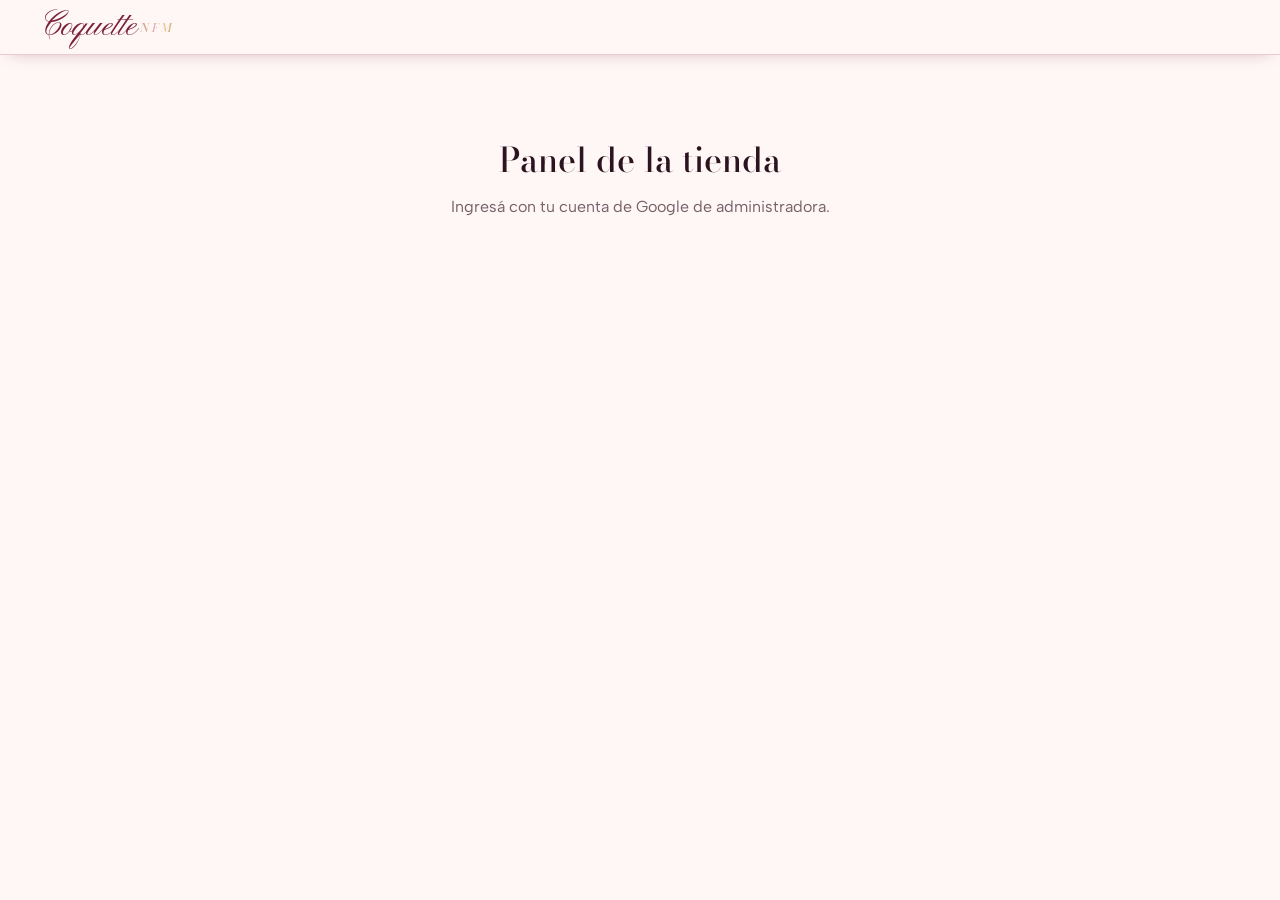
==== commit 2b2957aa: "Panel compacto; avisos cortos; productos con avisos quedan en pausa hasta publicarlos Co-Authored-By" ====
--- a/admin.html
+++ b/admin.html
@@ -10,8 +10,8 @@
   <link rel="preconnect" href="https://fonts.gstatic.com" crossorigin>
   <link href="https://fonts.googleapis.com/css2?family=Bodoni+Moda:ital,opsz,wght@0,6..96,400..700;1,6..96,400..700&family=Albert+Sans:wght@400;500;600;700&display=swap" rel="stylesheet">
   <link rel="preload" href="fonts/pinyon-script.woff2" as="font" type="font/woff2" crossorigin>
-  <link rel="stylesheet" href="styles.css?v=202611051848">
-  <link rel="stylesheet" href="admin.css?v=202611051848">
+  <link rel="stylesheet" href="styles.css?v=202611061939">
+  <link rel="stylesheet" href="admin.css?v=202611061939">
 </head>
 <body class="admin">
   <header class="barra con-borde">
@@ -66,7 +66,7 @@
           <h1>Publicaciones</h1>
           <button class="boton secundario" id="btnRecargarPub">Actualizar</button>
         </div>
-        <p class="pub-ayuda">Los productos nuevos de Armony esperan acá hasta que los publiques. Las variantes con aviso ⚠️ no se venden hasta que Armony corrija el precio.</p>
+        <p class="pub-ayuda">Lo nuevo y lo que tiene avisos ⚠️ queda en pausa hasta que toques <b>Publicar</b>.</p>
         <div class="admin-filtros">
           <nav class="categorias admin-estados" id="filtrosPub" aria-label="Filtrar publicaciones"></nav>
           <input type="search" id="buscarPub" placeholder="Buscar producto" aria-label="Buscar producto">
@@ -79,39 +79,54 @@
   <dialog class="modal fotos-dlg" id="dlgFotos" aria-labelledby="tituloFotos">
     <div class="modal-contenido">
       <button class="cerrar" data-cerrar aria-label="Cerrar">×</button>
-      <h2 id="tituloFotos">Fotos</h2>
+      <h2 id="tituloFotos">Editar publicación</h2>
       <p class="fotos-sub" id="fotosSub"></p>
       <div class="fotos-cambio" id="fotosCambio" hidden></div>
       <div class="fotos-eleccion" id="fotosEleccion">
-        <p><b>¿Qué fotos se publican?</b> Tocá el círculo ○ de cada foto (de Armony o tuyas) en el orden que querés que aparezcan. La 1 es la portada.</p>
+        <p>Tocá el ○ de cada foto en el orden en que se publica (la 1 es la portada).</p>
         <p class="eleccion-estado" id="eleccionEstado"></p>
         <button class="boton secundario" id="eleccionLimpiar" hidden>Quitar selección</button>
       </div>
-
       <section>
         <div class="fotos-cabeza">
-          <h3>Fotos originales de Armony <small id="nArmony"></small></h3>
+          <h3>Fotos de Armony <small id="nArmony"></small></h3>
           <div class="fotos-botones">
-            <button class="boton secundario" id="zipArmony">⬇ Descargar todas (alta calidad)</button>
-            <a id="fotosLink" target="_blank" rel="noopener">Ver publicación ↗</a>
+            <button class="boton secundario" id="zipArmony">⬇ Descargar</button>
+            <a id="fotosLink" target="_blank" rel="noopener">Armony ↗</a>
           </div>
         </div>
-        <p class="fotos-nota">Tocá una foto para verla en grande. Las descargas son en la calidad original, para usarlas en Gemini.</p>
-        <div class="fotos-grilla grande" id="fotosArmony"></div>
+        
+        <div class="fotos-grilla" id="fotosArmony"></div>
       </section>
 
       <section>
         <div class="fotos-cabeza">
           <h3>Mis fotos <small id="nMias"></small></h3>
           <div class="fotos-botones">
-            <button class="boton secundario" id="zipMias" hidden>⬇ Descargar mis fotos</button>
+            <button class="boton secundario" id="zipMias" hidden>⬇ Descargar</button>
             <label class="boton principal fotos-subir"><input type="file" id="fotosInput" accept="image/*" multiple hidden>＋ Subir fotos</label>
           </div>
         </div>
-        <p class="fotos-nota">En tu Drive se guardan en buena calidad; la tienda muestra una versión liviana para que cargue rápido.</p>
+        
         <p class="fotos-progreso" id="fotosProgreso" hidden></p>
-        <div class="fotos-grilla grande" id="fotosMias"></div>
+        <div class="fotos-grilla" id="fotosMias"></div>
       </section>
+      <section class="colores-seccion">
+        <div class="fotos-cabeza"><h3>Nombres de colores</h3></div>
+        <p class="fotos-nota">Vacío = nombre de Armony. En tus mails de venta siempre ves el original.</p>
+        <div class="colores-lista" id="coloresLista"></div>
+      </section>
+      <section class="desc-seccion">
+        <div class="fotos-cabeza"><h3>Descripción</h3><button type="button" class="link-boton" id="descArmony">Usar la de Armony</button></div>
+        
+        <textarea id="descTexto" rows="4" maxlength="3000" placeholder="Ej: Vestido de lino con mangas abullonadas, ideal para el verano…"></textarea>
+        <p class="fotos-nota" id="descEstado"></p>
+      </section>
+
+      <div class="guardar-barra" id="guardarBarra">
+        <span id="guardarEstado">Sin cambios</span>
+        <button class="boton principal" id="btnGuardarPub" disabled>Guardar cambios</button>
+      </div>
     </div>
     <div class="visor" id="visor" hidden>
       <button class="visor-cerrar" data-visor="cerrar" aria-label="Cerrar">×</button>
@@ -124,8 +139,8 @@
 
   <div class="tostada" id="tostada" role="status" aria-live="polite" hidden></div>
 
-  <script src="config.js?v=202611051848"></script>
+  <script src="config.js?v=202611061939"></script>
   <script src="https://accounts.google.com/gsi/client" async defer></script>
-  <script src="admin.js?v=202611051848"></script>
+  <script src="admin.js?v=202611061939"></script>
 </body>
 </html>
--- a/styles.css
+++ b/styles.css
@@ -1016,3 +1016,18 @@
 .var-det small { display: block; color: var(--gris); font-size: 12px; }
 .linea-variantes .quitar { width: 30px; height: 30px; border-radius: 50%; border: 0; background: #fff; color: var(--gris); font-size: 13px; text-decoration: none; cursor: pointer; padding: 0; }
 .linea-variantes .quitar:hover { color: var(--bordo); }
+
+/* Flechas de la galería bien visibles en la compu */
+@media (hover: hover) and (min-width: 860px) {
+  .galeria-flecha { width: 46px; height: 46px; font-size: 28px; background: #fff; opacity: .92; }
+  .galeria-flecha:hover { opacity: 1; transform: translateY(-50%) scale(1.06); }
+}
+.galeria { position: relative; }
+.galeria-flecha, .galeria-cuenta { z-index: 5; }
+/* Fotos de la ficha siempre completas (sin recortar cabeza ni pies), sobre fondo suave */
+.galeria { background: linear-gradient(180deg, #F8E6EA, #F3DDE2); }
+.galeria-fotos img { object-fit: contain; background: transparent; }
+@media (min-width: 860px) { .galeria-fotos img { height: min(90vh, 100%); max-height: 90vh; } }
+
+.pastilla.otro-tipo { opacity: .75; border-style: dashed; }
+.pastilla.otro-tipo small { margin-left: 6px; font-size: 11px; color: var(--gris); }
--- a/admin.css
+++ b/admin.css
@@ -158,3 +158,85 @@
 .pend-enc { display: flex; align-items: center; justify-content: space-between; gap: 10px; padding: 10px 0; border-bottom: 1px dashed var(--linea); }
 .pend-enc small { display: block; color: var(--gris); }
 .pend-enc .boton { min-height: 40px; flex: 0 0 auto; }
+
+/* Editor: descripción y barra de guardar */
+.desc-seccion textarea { width: 100%; box-sizing: border-box; padding: 12px; border-radius: 12px; border: var(--borde); font: 15px/1.5 var(--sans); resize: vertical; min-height: 120px; }
+.desc-seccion textarea:focus { outline: none; border-color: var(--bordo); box-shadow: 0 0 0 3px rgba(122,31,61,.14); }
+.link-boton { border: 0; background: none; padding: 0; color: var(--bordo); text-decoration: underline; font: 500 14px var(--sans); cursor: pointer; }
+.guardar-barra { position: sticky; bottom: 0; z-index: 4; display: flex; align-items: center; justify-content: space-between; gap: 12px;
+  margin: 18px -24px 0; padding: 12px 24px; background: #fff; border-top: 1px solid #F1D3DA; box-shadow: 0 -8px 18px -14px rgba(92,18,41,.4); }
+.guardar-barra span { font-size: 14px; color: #2E7D4F; font-weight: 600; }
+.guardar-barra.sucia span { color: #B35C00; }
+.guardar-barra .boton { min-height: 44px; }
+.guardar-barra .boton:disabled { opacity: .5; cursor: default; }
+.fotos-dlg .modal-contenido { padding-bottom: 0; }
+
+/* Nombres de colores */
+.colores-lista { display: grid; gap: 8px; }
+.color-fila { display: grid; grid-template-columns: 44px minmax(0, 1fr) auto minmax(0, 1.2fr); align-items: center; gap: 10px; padding: 8px; border-radius: 12px; background: #fff; border: 1px solid #F6E1E6; }
+.color-fila img, .color-fila .sin-foto { width: 44px; height: 58px; object-fit: cover; border-radius: 8px; background: var(--rosa); }
+.color-armony { display: grid; font-size: 14px; }
+.color-armony small { color: var(--gris); font-size: 11px; }
+.flecha-col { color: var(--gris); }
+.color-fila input { height: 42px; padding: 0 12px; border-radius: 10px; border: var(--borde); font-size: 15px; min-width: 0; }
+.color-fila input:focus { outline: none; border-color: var(--bordo); }
+@media (max-width: 520px) { .color-fila { grid-template-columns: 44px minmax(0, 1fr); } .flecha-col { display: none; } .color-fila input { grid-column: 1 / -1; } }
+
+/* ---------- Panel compacto ---------- */
+.admin-main { padding-top: 16px; }
+.admin-main h1 { font-size: clamp(26px, 4vw, 34px); }
+.admin-cabeza { margin-bottom: 10px; }
+.admin-cabeza .boton { min-height: 36px; padding: 0 14px; font-size: 14px; }
+.pestanas { margin-bottom: 12px; }
+.pestanas button { height: 34px; padding: 0 14px; font-size: 14px; }
+.pub-ayuda { margin: -2px 0 10px; font-size: 13px; }
+.admin-filtros { gap: 8px; margin-bottom: 10px; }
+.admin-estados .chip { min-height: 32px; padding: 0 12px; font-size: 13px; }
+#buscarPub, #buscar { height: 38px; font-size: 15px; }
+.pub-lista { gap: 8px; }
+.pub { grid-template-columns: 64px minmax(0, 1fr); gap: 12px; padding: 10px 12px; border-radius: 12px; }
+.pub.Pendiente { box-shadow: 0 0 0 2px #FBEBED; }
+.pub-foto { width: 64px; border-radius: 8px; }
+.pub-cabeza h3 { font-size: 16px; }
+.pub-cabeza .estado { font-size: 11px; padding: 2px 8px; white-space: nowrap; }
+.pub-meta { margin: 2px 0 4px; font-size: 12px; }
+.pub-precios { grid-template-columns: repeat(auto-fit, minmax(170px, max-content)); gap: 2px 16px; font-size: 13px; margin-bottom: 4px; }
+.pub-aviso { margin: 6px 0; padding: 6px 10px; font-size: 12px; border-radius: 8px; }
+.pub-aviso ul { margin-top: 3px; padding-left: 16px; gap: 1px; }
+.pub-links { margin: 4px 0 0; font-size: 13px; }
+.pub-botones { gap: 6px; margin-top: 8px; }
+.pub-botones .boton { min-height: 34px; padding: 0 14px; font-size: 13px; }
+@media (max-width: 520px) {
+  .pub { grid-template-columns: 56px minmax(0, 1fr); gap: 10px; }
+  .pub-foto { width: 56px; }
+  .pub-botones .boton { flex: 1 1 auto; }
+}
+
+/* Editor compacto: fotos chicas, colores en una línea */
+.fotos-dlg .modal-contenido { width: min(860px, 100%); }
+.fotos-dlg h2 { font-size: 22px; margin-right: 44px; }
+.fotos-sub { margin: 0 0 8px; font-size: 13px; }
+.fotos-dlg section { margin-top: 14px; }
+.fotos-cabeza h3 { font-size: 17px; }
+.fotos-botones .boton, .fotos-subir { min-height: 34px; padding: 0 12px; font-size: 13px; }
+.fotos-nota { margin: 4px 0 6px; font-size: 12px; }
+.fotos-eleccion { margin-top: 8px; padding: 8px 12px; font-size: 13px; }
+.fotos-eleccion p { margin: 0 0 2px; }
+.fotos-grilla, .fotos-grilla.grande { grid-template-columns: repeat(auto-fill, minmax(84px, 1fr)); gap: 8px; margin: 6px 0; }
+@media (max-width: 520px) { .fotos-grilla, .fotos-grilla.grande { grid-template-columns: repeat(4, minmax(0, 1fr)); gap: 6px; } }
+.foto { border-radius: 8px; }
+.elegir { top: 4px; right: 4px; width: 24px; height: 24px; border-width: 2px; font-size: 12px; }
+.foto.elegida { box-shadow: 0 0 0 2px var(--bordo); }
+.foto .portada { font-size: 10px; padding: 1px 6px; }
+.colores-lista { grid-template-columns: repeat(auto-fill, minmax(min(100%, 340px), 1fr)); gap: 6px 14px; }
+.color-fila { grid-template-columns: minmax(0, 1fr) minmax(0, 1.15fr); gap: 8px; padding: 0; border: 0; background: none; }
+.color-armony { font-size: 13px; overflow: hidden; text-overflow: ellipsis; white-space: nowrap; display: block; }
+.color-armony small { font-size: 10px; padding: 1px 5px; border-radius: 6px; background: #F6E1E6; color: var(--bordo); }
+.color-fila input { height: 34px; font-size: 14px; padding: 0 10px; }
+@media (max-width: 520px) { .color-fila { grid-template-columns: minmax(0, 1fr) minmax(0, 1.15fr); } .color-fila input { grid-column: auto; } }
+.desc-seccion textarea { min-height: 84px; font-size: 14px; }
+.guardar-barra { padding: 8px 24px; margin-top: 14px; }
+.guardar-barra .boton { min-height: 38px; }
+.fotos-grilla > p { grid-column: 1 / -1; margin: 0; }
+.guardar-barra .boton { white-space: nowrap; }
+@media (max-width: 520px) { .guardar-barra span { font-size: 12px; } .pub-botones .boton { padding: 0 10px; } }
